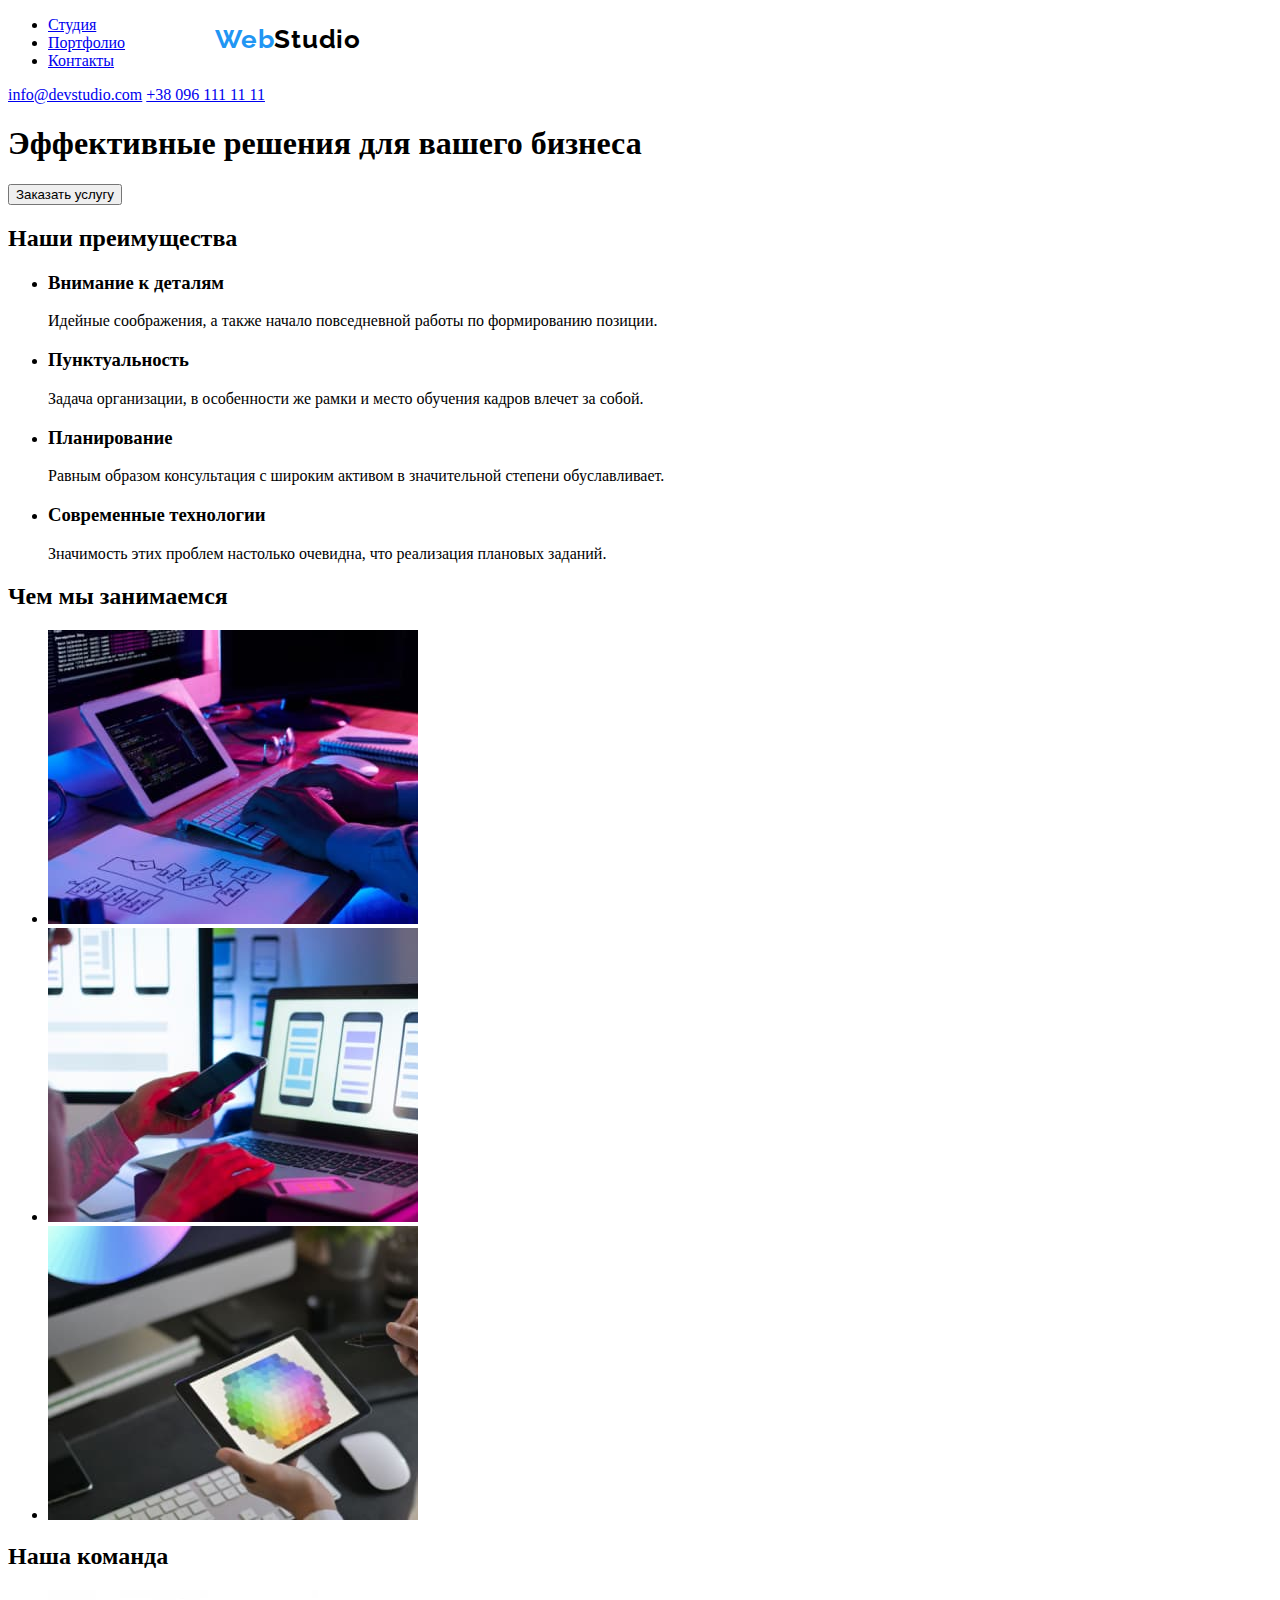
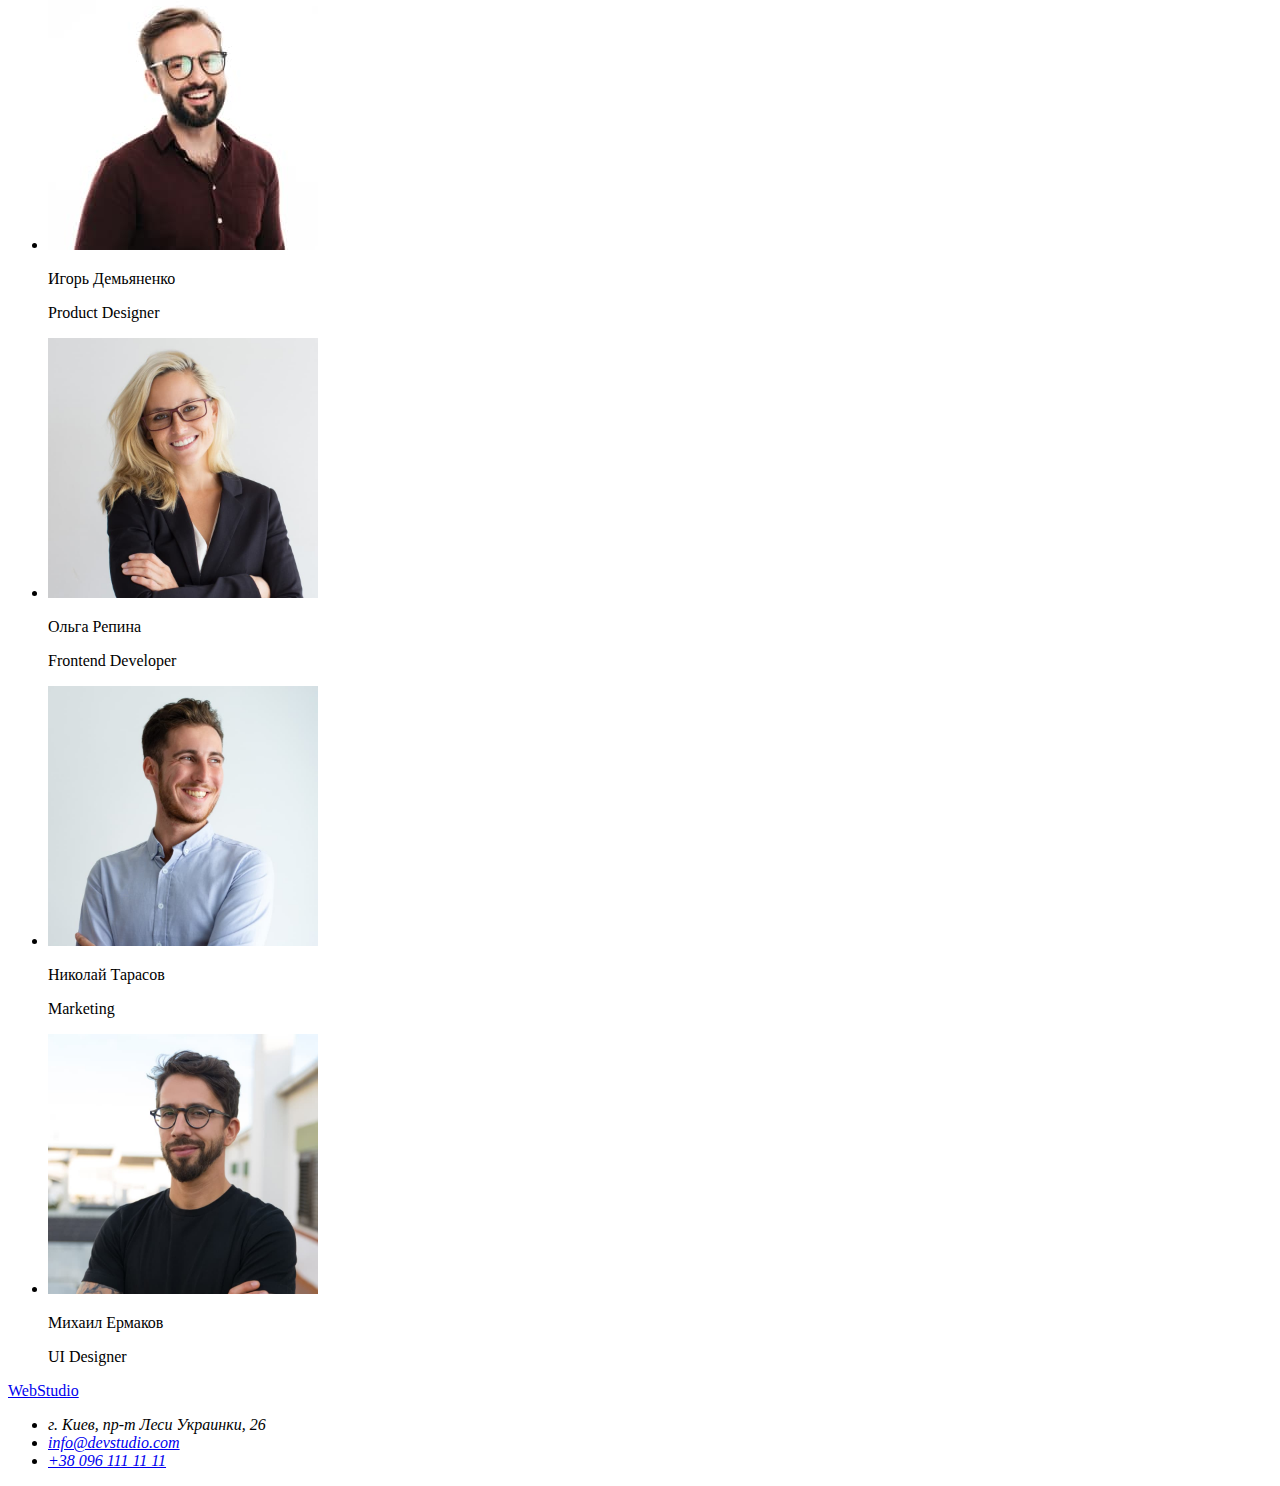
==== index.html @ cb525667 "Fonts added" ====
<!DOCTYPE html>
<html lang="ru">
  <head>
    <meta charset="UTF-8" />
    <meta http-equiv="X-UA-Compatible" content="IE=edge" />
    <meta name="viewport" content="width=device-width, initial-scale=1.0" />

    <link rel="preconnect" href="https://fonts.googleapis.com" />
    <link rel="preconnect" href="https://fonts.gstatic.com" crossorigin />
    <link
      href="https://fonts.googleapis.com/css2?family=Raleway:wght@700&family=Roboto:wght@400;500;700;900&display=swap"
      rel="stylesheet"
    />

    <link rel="stylesheet" href="css/slyles.css" />
    <title>Document</title>
  </head>
  <body>
    <header>
      <nav>
        <a href="./index.html" lang="en">
          <span class="web">Web<span class="studio">Studio</span> </span>
        </a>
        <ul>
          <li><a href="./index.html">Студия</a></li>
          <li><a href="./portfolio.html">Портфолио</a></li>
          <li><a href="./index.html">Контакты</a></li>
        </ul>
      </nav>
      <a href="mailto:info@devstudio.com">info@devstudio.com</a>
      <a href="tel:+380961111111">+38 096 111 11 11</a>
    </header>
    <main>
      <section>
        <h1>Эффективные решения для вашего бизнеса</h1>
        <button type="button">Заказать услугу</button>
      </section>

      <section>
        <!--Спрятать "наши преимущества" в финальной версии-->
        <h2>Наши преимущества</h2>
        <ul>
          <li>
            <h3>Внимание к деталям</h3>
            <p>
              Идейные соображения, а также начало повседневной работы по
              формированию позиции.
            </p>
          </li>
          <li>
            <h3>Пунктуальность</h3>
            <p>
              Задача организации, в особенности же рамки и место обучения кадров
              влечет за собой.
            </p>
          </li>
          <li>
            <h3>Планирование</h3>
            <p>
              Равным образом консультация с широким активом в значительной
              степени обуславливает.
            </p>
          </li>
          <li>
            <h3>Современные технологии</h3>
            <p>
              Значимость этих проблем настолько очевидна, что реализация
              плановых заданий.
            </p>
          </li>
        </ul>
      </section>

      <section>
        <h2>Чем мы занимаемся</h2>
        <ul>
          <li>
            <img
              src="./images/img_1.jpg"
              alt="Печать на клавиатуре"
              width="370"
              height="294"
            />
          </li>
          <li>
            <img
              src="./images/img_2.jpg"
              alt="Ноутбук с телефоном"
              width="370"
              height="294"
            />
          </li>
          <li>
            <img
              src="./images/img_3.jpg"
              alt="Палитра цветов на планшете"
              width="370"
              height="294"
            />
          </li>
        </ul>
      </section>

      <section>
        <h2>Наша команда</h2>
        <ul>
          <li>
            <img
              src="./images/team_photo/img.jpg"
              alt="Игорь Демьяненко"
              width="270"
              height="260"
            />
            <p>Игорь Демьяненко</p>
            <p lang="en">Product Designer</p>
          </li>
          <li>
            <img
              src="./images/team_photo/img(1).jpg"
              alt="Ольга Репина"
              width="270"
              height="260"
            />
            <p>Ольга Репина</p>
            <p lang="en">Frontend Developer</p>
          </li>
          <li>
            <img
              src="./images/team_photo/img(2).jpg"
              alt="Николай Тарасов"
              width="270"
              height="260"
            />
            <p>Николай Тарасов</p>
            <p lang="en">Marketing</p>
          </li>
          <li>
            <img
              src="./images/team_photo/img(3).jpg"
              alt="Михаил Ермаков"
              width="270"
              height="260"
            />
            <p>Михаил Ермаков</p>
            <p lang="en">UI Designer</p>
          </li>
        </ul>
      </section>
    </main>
    <footer>
      <a href="./index.html" lang="en">WebStudio</a>
      <address>
        <ul>
          <li>г. Киев, пр-т Леси Украинки, 26</li>
          <li>
            <a href="mailto:info@devstudio.com">info@devstudio.com</a>
          </li>
          <li><a href="tel:+380961111111">+38 096 111 11 11</a></li>
        </ul>
      </address>
    </footer>
  </body>
</html>
---- css/slyles.css ----
.web{
    position: absolute;
    width: 145px;
    height: 31px;
    left: 215px;
    top: 24px;
        font-family: 'Raleway';
    font-style: normal;
    font-weight: 700;
    font-size: 26px;
    line-height: 31px;    
    letter-spacing: 0.03em;
    
    color: #2196F3;
}

.studio {
    color: black;
}
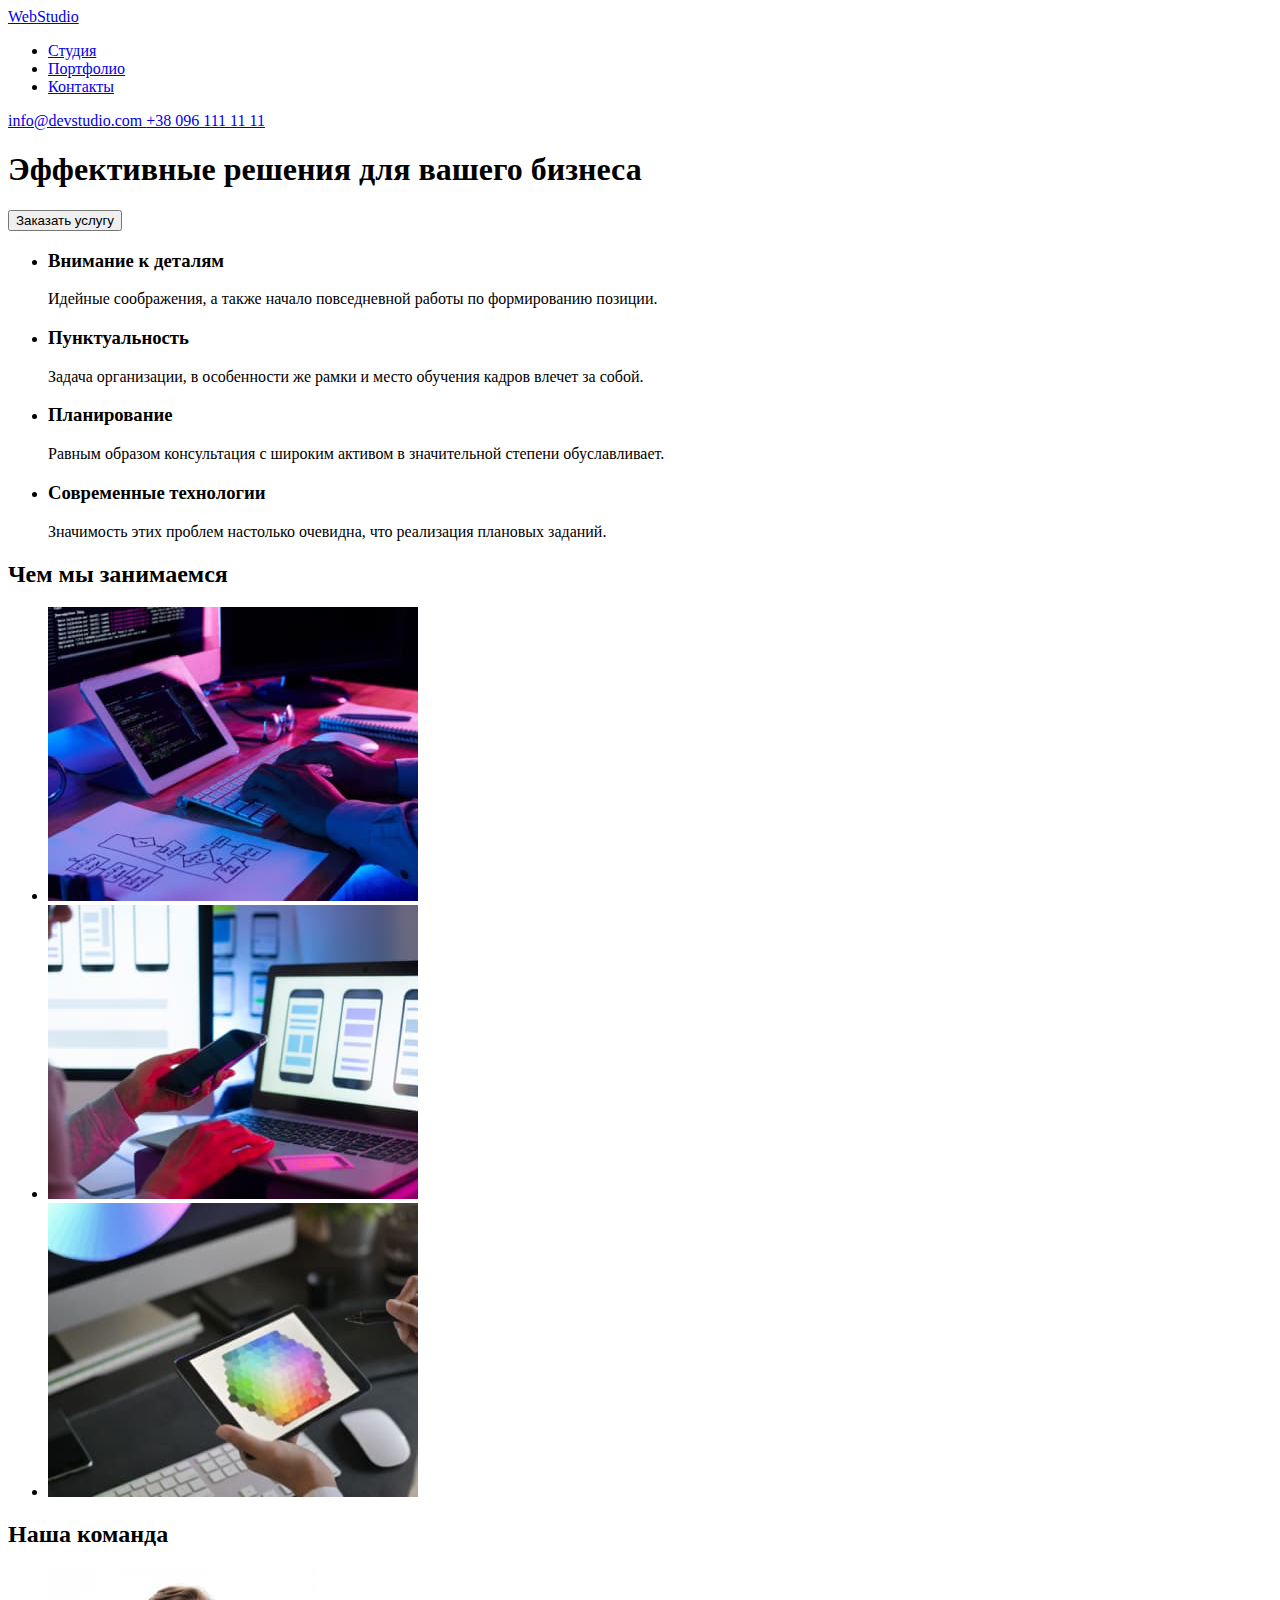
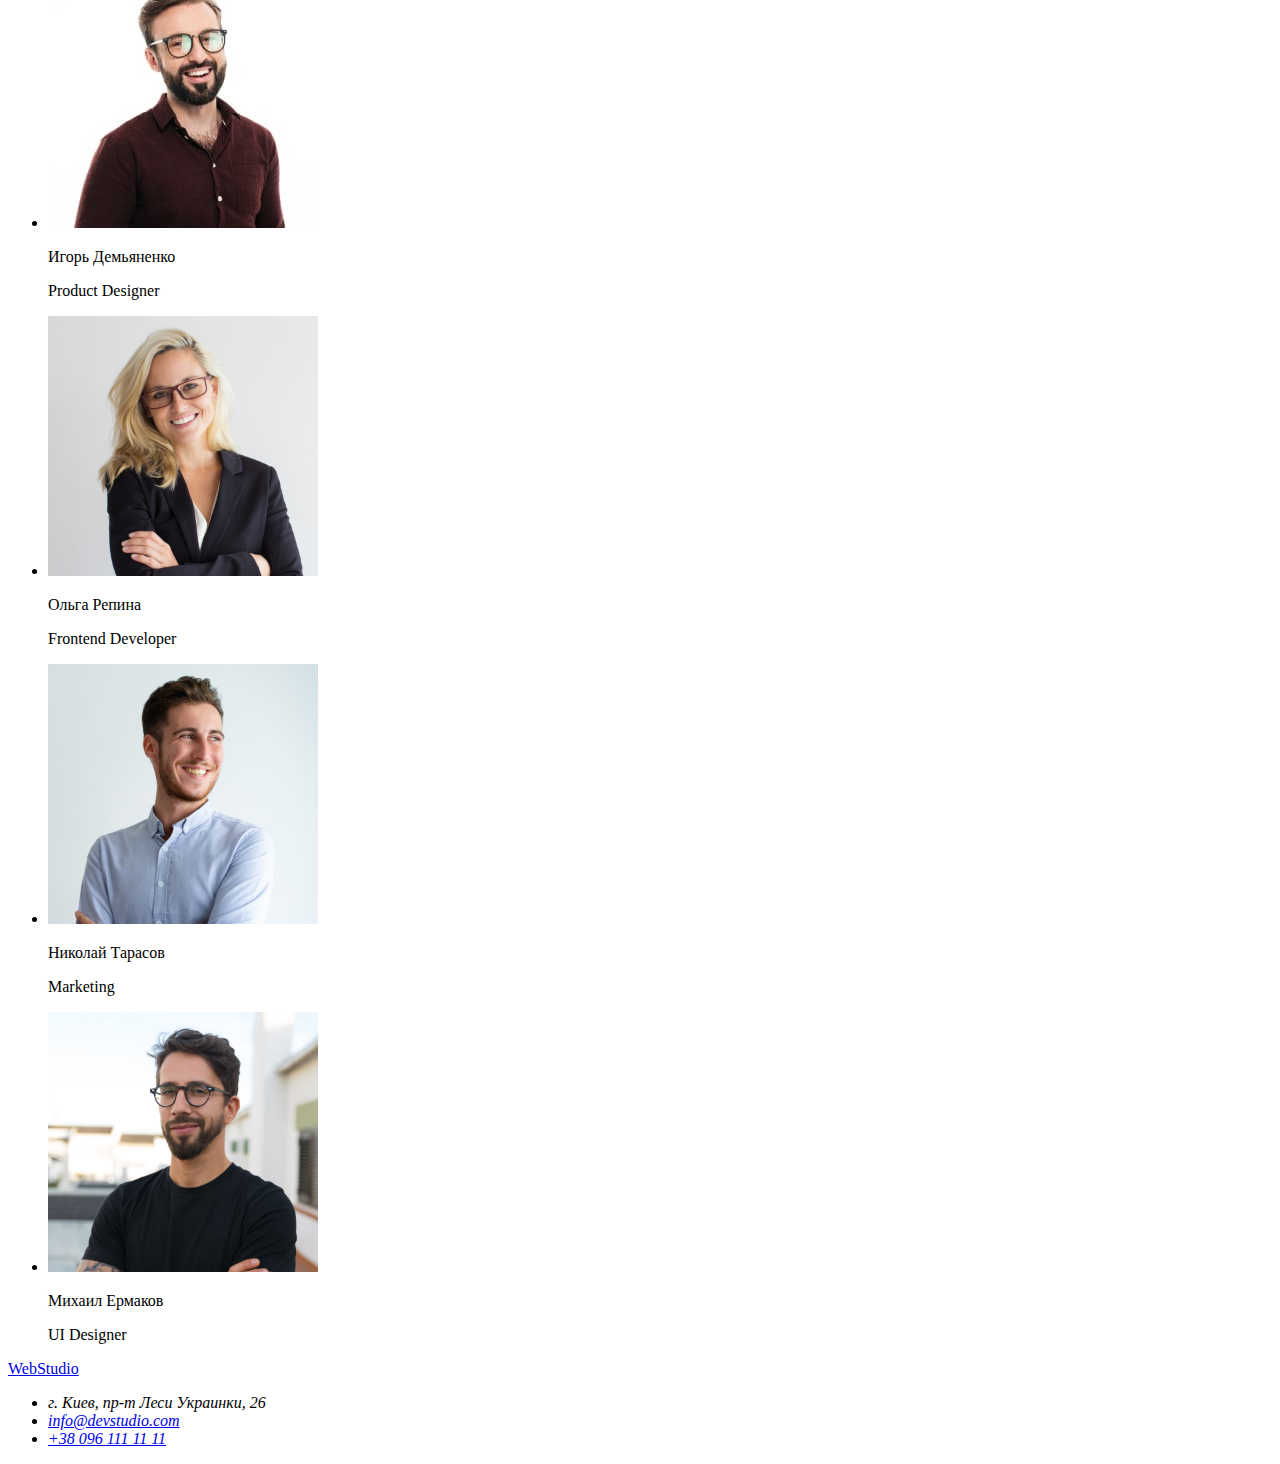
==== commit 56d5a127: "Update index.html" ====
--- a/index.html
+++ b/index.html
@@ -16,61 +16,71 @@
     <title>Document</title>
   </head>
   <body>
+    <!-- Site header -->
     <header>
       <nav>
         <a href="./index.html" lang="en">
           <span class="web">Web<span class="studio">Studio</span> </span>
-        </a>
+    </a>
         <ul>
-          <li><a href="./index.html">Студия</a></li>
-          <li><a href="./portfolio.html">Портфолио</a></li>
-          <li><a href="./index.html">Контакты</a></li>
+          <li>
+            <a href="./index.html">Студия</a>
+          </li>
+       <li>
+            <a href="./portfolio.html">Портфолио</a>
+          </li>
+          <li>
+         <a href="./index.html">Контакты</a>
+        </li>
         </ul>
       </nav>
-      <a href="mailto:info@devstudio.com">info@devstudio.com</a>
-      <a href="tel:+380961111111">+38 096 111 11 11</a>
-    </header>
+  <a href="mailto:info@devstudio.com">info@devstudio.com</span>
+      </a>
+     <a href="tel:+380961111111">+38 096 111 11 11</>
+</a>
+</header>
+    <!-- Hero -->
     <main>
-      <section>
-        <h1>Эффективные решения для вашего бизнеса</h1>
-        <button type="button">Заказать услугу</button>
-      </section>
+        <section>
+          <h1>Эффективные решения для вашего бизнеса</h1>
+         <button type="button">Заказать услугу</button>
+        </section>
 
       <section>
         <!--Спрятать "наши преимущества" в финальной версии-->
-        <h2>Наши преимущества</h2>
-        <ul>
-          <li>
-            <h3>Внимание к деталям</h3>
-            <p>
-              Идейные соображения, а также начало повседневной работы по
-              формированию позиции.
-            </p>
-          </li>
-          <li>
-            <h3>Пунктуальность</h3>
-            <p>
-              Задача организации, в особенности же рамки и место обучения кадров
-              влечет за собой.
-            </p>
-          </li>
-          <li>
-            <h3>Планирование</h3>
-            <p>
-              Равным образом консультация с широким активом в значительной
-              степени обуславливает.
-            </p>
-          </li>
-          <li>
-            <h3>Современные технологии</h3>
-            <p>
-              Значимость этих проблем настолько очевидна, что реализация
-              плановых заданий.
-            </p>
-          </li>
-        </ul>
+        <h2 hidden>Наши преимущества</h2>
+          <ul>
+            <li>
+              <h3>Внимание к деталям</h3>
+              <p>
+                Идейные соображения, а также начало повседневной работы по
+                формированию позиции.
+              </p>
+            </li>
+            <li>
+              <h3>Пунктуальность</h3>
+              <p>
+                Задача организации, в особенности же рамки и место обучения
+                кадров влечет за собой.
+              </p>
+            </li>
+            <li>
+              <h3>Планирование</h3>
+              <p>
+                Равным образом консультация с широким активом в значительной
+                степени обуславливает.
+              </p>
+            </li>
+            <li>
+              <h3>Современные технологии</h3>
+              <p>
+                Значимость этих проблем настолько очевидна, что реализация
+                плановых заданий.
+              </p>
+            </li>
+          </ul>
       </section>
-
+      <!-- What we do -->
       <section>
         <h2>Чем мы занимаемся</h2>
         <ul>
@@ -100,7 +110,7 @@
           </li>
         </ul>
       </section>
-
+      <!-- Our team -->
       <section>
         <h2>Наша команда</h2>
         <ul>
@@ -147,6 +157,7 @@
         </ul>
       </section>
     </main>
+    <!-- Footer, address -->
     <footer>
       <a href="./index.html" lang="en">WebStudio</a>
       <address>
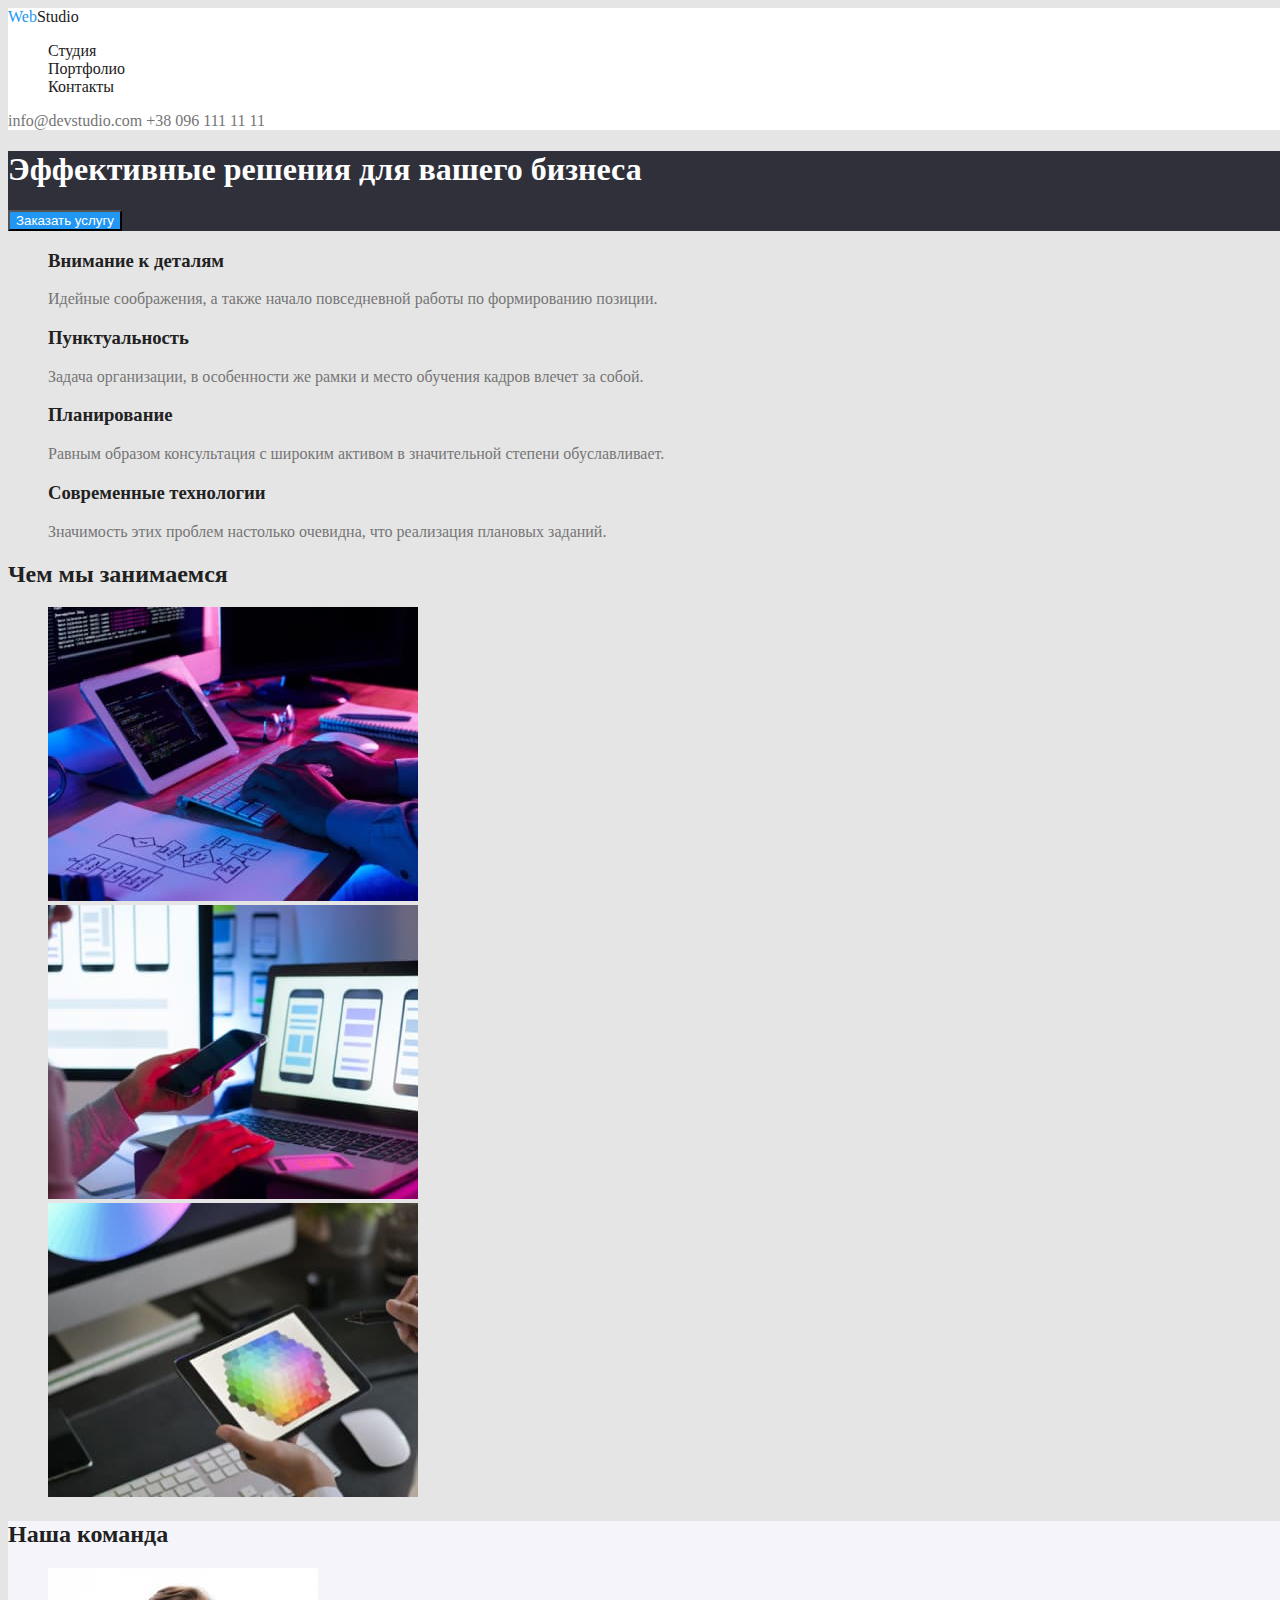
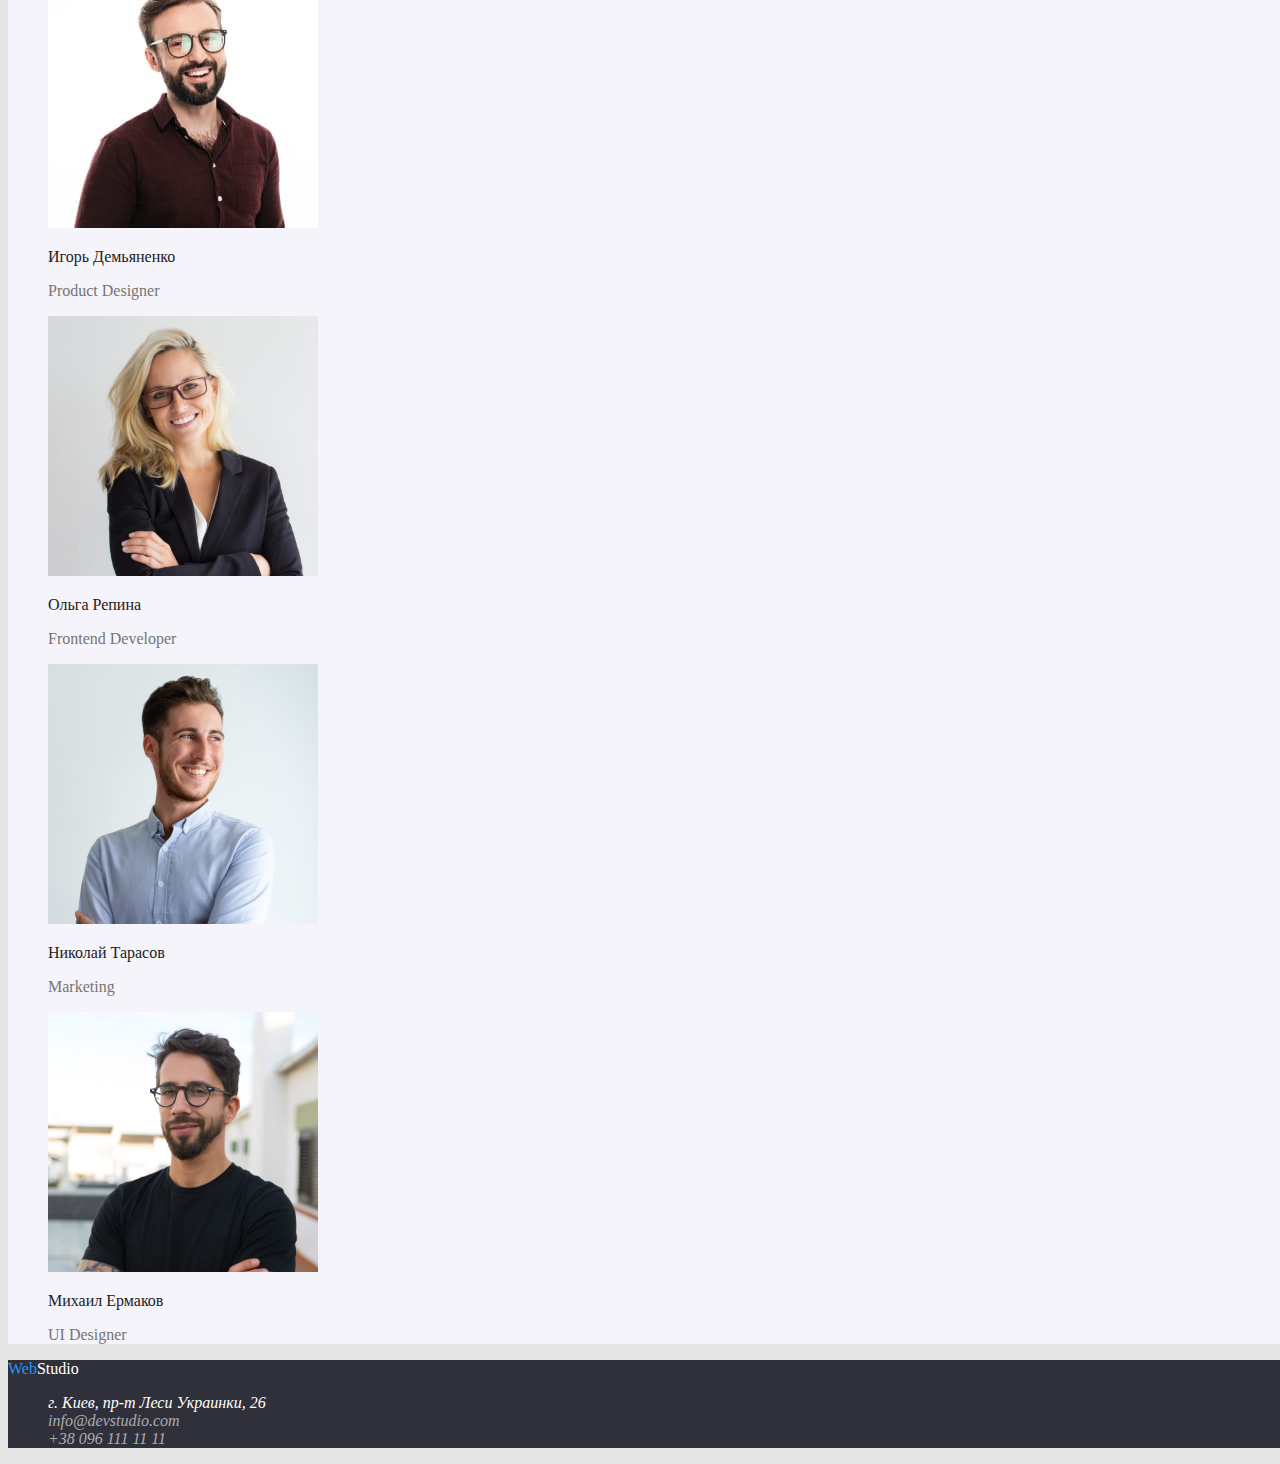
==== commit 5b7316d2: "update index.html" ====
--- a/index.html
+++ b/index.html
@@ -15,75 +15,73 @@
     <link rel="stylesheet" href="css/slyles.css" />
     <title>Document</title>
   </head>
-  <body>
+  <body class="body-frame">
     <!-- Site header -->
-    <header>
+    <header class="header">
       <nav>
-        <a href="./index.html" lang="en">
+        <a href="./index.html" lang="en" class="web-studio">
           <span class="web">Web<span class="studio">Studio</span> </span>
-    </a>
-        <ul>
+        </a>
+
+        <ul class="site-nav list">
           <li>
-            <a href="./index.html">Студия</a>
-          </li>
-       <li>
-            <a href="./portfolio.html">Портфолио</a>
+            <a href="./index.html" class="link"> Студия</a>
           </li>
           <li>
-         <a href="./index.html">Контакты</a>
-        </li>
+            <a href="./portfolio.html" class="link">Портфолио</a>
+          </li>
+          <li>
+            <a href="./index.html" class="link">Контакты</a>
+          </li>
         </ul>
       </nav>
-  <a href="mailto:info@devstudio.com">info@devstudio.com</span>
-      </a>
-     <a href="tel:+380961111111">+38 096 111 11 11</>
-</a>
-</header>
+      <a href="mailto:info@devstudio.com" class="mail">info@devstudio.com</a>
+      <a href="tel:+380961111111" class="phone">+38 096 111 11 11</a>
+    </header>
     <!-- Hero -->
     <main>
-        <section>
-          <h1>Эффективные решения для вашего бизнеса</h1>
-         <button type="button">Заказать услугу</button>
-        </section>
-
-      <section>
+      <section class="section-one">
+        <h1 class="main-section">Эффективные решения для вашего бизнеса</h1>
+        <button type="button" class="button-background">Заказать услугу</button>
+      </section>
+      <section class="section-two">
         <!--Спрятать "наши преимущества" в финальной версии-->
-        <h2 hidden>Наши преимущества</h2>
-          <ul>
-            <li>
-              <h3>Внимание к деталям</h3>
-              <p>
-                Идейные соображения, а также начало повседневной работы по
-                формированию позиции.
-              </p>
-            </li>
-            <li>
-              <h3>Пунктуальность</h3>
-              <p>
-                Задача организации, в особенности же рамки и место обучения
-                кадров влечет за собой.
-              </p>
-            </li>
-            <li>
-              <h3>Планирование</h3>
-              <p>
-                Равным образом консультация с широким активом в значительной
-                степени обуславливает.
-              </p>
-            </li>
-            <li>
-              <h3>Современные технологии</h3>
-              <p>
-                Значимость этих проблем настолько очевидна, что реализация
-                плановых заданий.
-              </p>
-            </li>
-          </ul>
+        <h2 hidden class="section-title">Наши преимущества</h2>
+        <ul class="list">
+          <li>
+            <h3>Внимание к деталям</h3>
+            <p class="paragraph">
+              Идейные соображения, а также начало повседневной работы по
+              формированию позиции.
+            </p>
+          </li>
+          <li>
+            <h3>Пунктуальность</h3>
+            <p class="paragraph">
+              Задача организации, в особенности же рамки и место обучения кадров
+              влечет за собой.
+            </p class="paragraph">
+          </li>
+          <li>
+            <h3>Планирование</h3>
+            <p class="paragraph">
+              Равным образом консультация с широким активом в значительной
+              степени обуславливает.
+            </p>
+          </li>
+          <li>
+            <h3>Современные технологии</h3>
+            <p class="paragraph">
+              Значимость этих проблем настолько очевидна, что реализация
+              плановых заданий.
+            </p>
+          </li>
+        </ul>
       </section>
       <!-- What we do -->
-      <section>
-        <h2>Чем мы занимаемся</h2>
-        <ul>
+      <section class="section-three">
+        <h2 class="section-title">Чем мы занимаемся</h2>
+        <ul class="list">
           <li>
             <img
               src="./images/img_1.jpg"
@@ -111,9 +109,9 @@
         </ul>
       </section>
       <!-- Our team -->
-      <section>
-        <h2>Наша команда</h2>
-        <ul>
+      <section class="section-four">
+        <h2 class="section-title">Наша команда</h2>
+        <ul class="list">
           <li>
             <img
               src="./images/team_photo/img.jpg"
@@ -121,8 +119,8 @@
               width="270"
               height="260"
             />
-            <p>Игорь Демьяненко</p>
-            <p lang="en">Product Designer</p>
+            <p class="employee-name">Игорь Демьяненко</p>
+            <p lang="en" class="paragraph">Product Designer</p>
           </li>
           <li>
             <img
@@ -131,8 +129,8 @@
               width="270"
               height="260"
             />
-            <p>Ольга Репина</p>
-            <p lang="en">Frontend Developer</p>
+            <p class="employee-name">Ольга Репина</p>
+            <p lang="en" class="paragraph">Frontend Developer</p>
           </li>
           <li>
             <img
@@ -141,8 +139,8 @@
               width="270"
               height="260"
             />
-            <p>Николай Тарасов</p>
-            <p lang="en">Marketing</p>
+            <p class="employee-name">Николай Тарасов</p>
+            <p lang="en" class="paragraph">Marketing</p>
           </li>
           <li>
             <img
@@ -151,22 +149,24 @@
               width="270"
               height="260"
             />
-            <p>Михаил Ермаков</p>
-            <p lang="en">UI Designer</p>
+            <p class="employee-name">Михаил Ермаков</p>
+            <p lang="en" class="paragraph">UI Designer</p>
           </li>
         </ul>
       </section>
     </main>
     <!-- Footer, address -->
-    <footer>
-      <a href="./index.html" lang="en">WebStudio</a>
+    <footer class="footer">
+      <a href="./index.html" lang="en" class="web-studio">
+          <span class="web">Web<span class="studio-bl">Studio</span> </span>
+        </a>
       <address>
-        <ul>
-          <li>г. Киев, пр-т Леси Украинки, 26</li>
+        <ul class="list">
+          <li class="address-city">г. Киев, пр-т Леси Украинки, 26</li>
           <li>
-            <a href="mailto:info@devstudio.com">info@devstudio.com</a>
+            <a href="mailto:info@devstudio.com" class="contact-data" >info@devstudio.com </a>
           </li>
-          <li><a href="tel:+380961111111">+38 096 111 11 11</a></li>
+          <li><a href="tel:+380961111111" class="contact-data">+38 096 111 11 11 </a></li>
         </ul>
       </address>
     </footer>
--- a/css/slyles.css
+++ b/css/slyles.css
@@ -0,0 +1,117 @@
+/* header */
+:root {
+  --main-text-color: #212121;
+  --additional-text-color: #757575;
+  --accent-color: #2196f3;
+  --accent-color-two: #ffffff;
+  --main-font: "Roboto";
+  --additional-font: "Raleway";
+  --font-style: "Normal";
+  --accent-backgroung: #2f303a;
+  --accent-button-backgroung: #f5f4fa;
+}
+
+.header {
+  background-color: var(--accent-color-two);
+}
+
+body {
+  background-color: #e5e5e5;
+  color: var(--main-text-color);
+  font: var(--main-font);
+  font-style: var(--font-style);
+  text-decoration: none;
+  width: 1600px;
+}
+.list {
+  list-style: none;
+}
+
+.site-nav .link,
+.web,
+.studio,
+.web-studio {
+  list-style: none;
+  color: var(--main-text-color);
+  text-decoration: none;
+}
+.site-nav .link:hover,
+.site-nav .link:focus,
+.mail:hover,
+.mail:focus,
+.phone:hover,
+.phone:focus {
+  color: var(--accent-color);
+}
+
+.web {
+  color: var(--accent-color);
+}
+
+.mail,
+.phone {
+  color: var(--additional-text-color);
+}
+
+/* hero */
+
+.section-one {
+  background-color: var(--accent-backgroung);
+}
+
+.main-section {
+  color: var(--accent-color-two);
+  font-weight: 900;
+}
+
+.button-background {
+  color: var(--accent-color-two);
+  background-color: var(--accent-color);
+}
+
+.button-background-port {
+  color: var(--main-text-color);
+  background-color: var(--accent-button-backgroung);
+}
+
+.button-background-port:hover,
+.button-background-port:focus {
+  color: var(--accent-color-two);
+  background-color: var(--accent-color);
+}
+
+.paragraph {
+  color: var(--additional-text-color);
+}
+.employee-name {
+  color: var(--main-text-color);
+}
+
+.section-four {
+  background-color: #f5f4fa;
+}
+
+.address-city {
+  color: var(--accent-color-two);
+}
+.footer {
+  background-color: var(--accent-backgroung);
+}
+
+a:link {
+  text-decoration: none;
+  font-style: var(--font-style);
+}
+a:link:hover,
+a:link:focus {
+  color: var(--accent-color);
+}
+.contact-data {
+  color: rgba(255, 255, 255, 0.6);
+  font: var(--main-font);
+  font-style: var(--font-style);
+}
+
+.studio-bl {
+  color: var(--accent-color-two);
+}
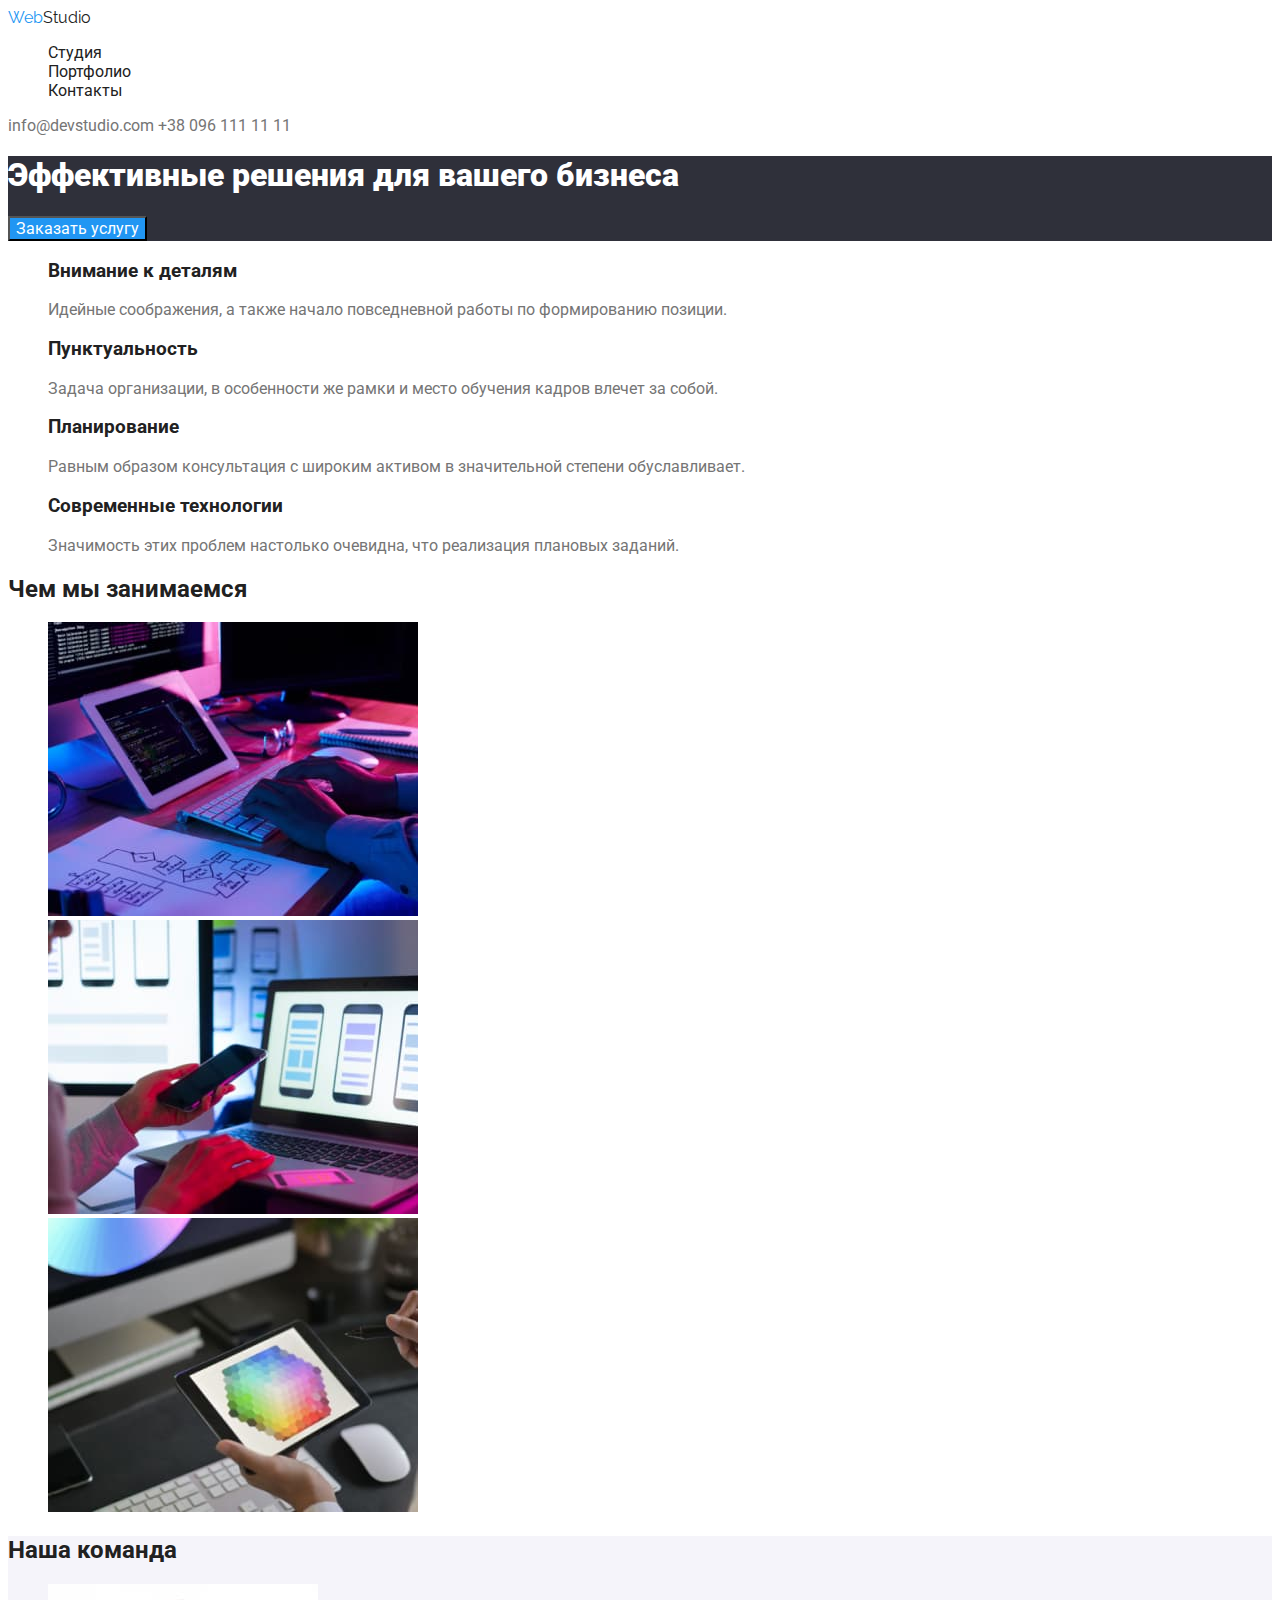
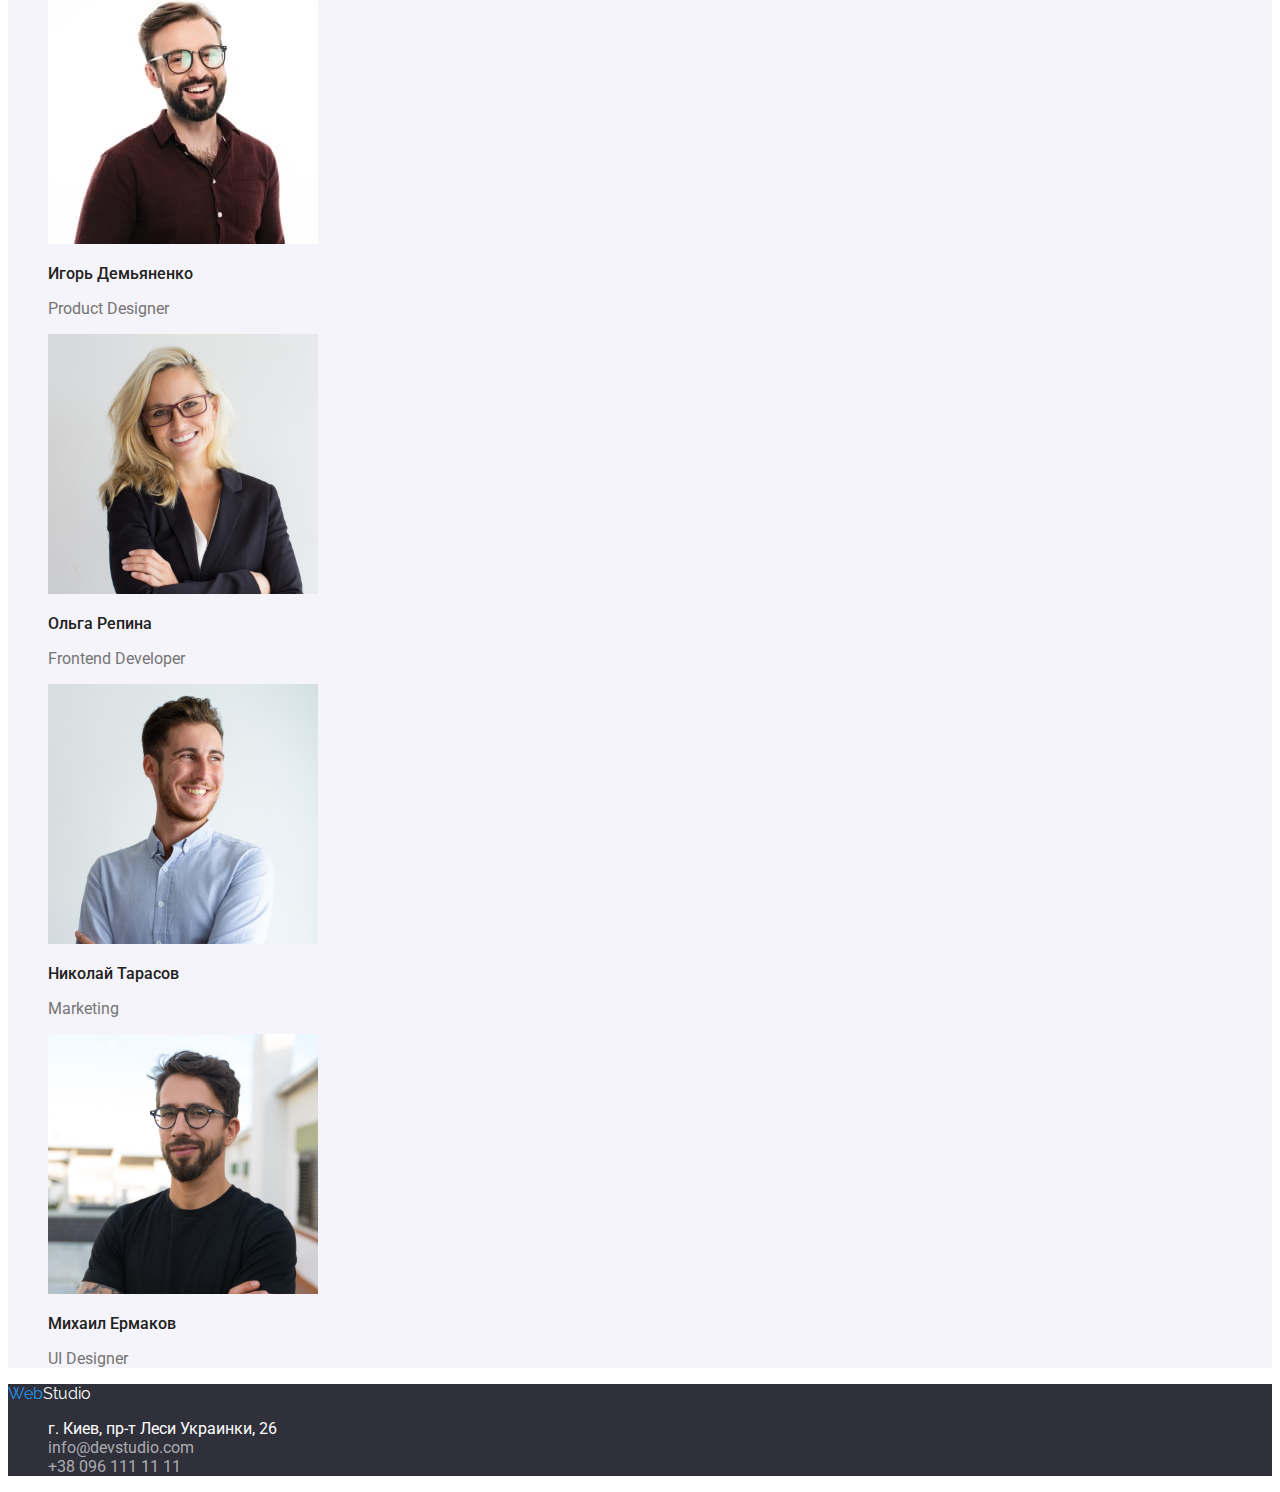
==== commit a119fa08: "update index.html" ====
--- a/index.html
+++ b/index.html
@@ -12,7 +12,7 @@
       rel="stylesheet"
     />
 
-    <link rel="stylesheet" href="css/slyles.css" />
+    <link rel="stylesheet" href="./css/styles.css" />
     <title>Document</title>
   </head>
   <body class="body-frame">
@@ -49,28 +49,28 @@
         <h2 hidden class="section-title">Наши преимущества</h2>
         <ul class="list">
           <li>
-            <h3>Внимание к деталям</h3>
+            <h3 class="advantages-title">Внимание к деталям</h3>
             <p class="paragraph">
               Идейные соображения, а также начало повседневной работы по
               формированию позиции.
             </p>
           </li>
           <li>
-            <h3>Пунктуальность</h3>
+            <h3 class="advantages-title">Пунктуальность</h3>
             <p class="paragraph">
               Задача организации, в особенности же рамки и место обучения кадров
               влечет за собой.
             </p class="paragraph">
           </li>
           <li>
-            <h3>Планирование</h3>
+            <h3 class="advantages-title">Планирование</h3>
             <p class="paragraph">
               Равным образом консультация с широким активом в значительной
               степени обуславливает.
             </p>
           </li>
           <li>
-            <h3>Современные технологии</h3>
+            <h3 class="advantages-title">Современные технологии</h3>
             <p class="paragraph">
               Значимость этих проблем настолько очевидна, что реализация
               плановых заданий.
@@ -160,7 +160,7 @@
       <a href="./index.html" lang="en" class="web-studio">
           <span class="web">Web<span class="studio-bl">Studio</span> </span>
         </a>
-      <address>
+      <address class="address">
         <ul class="list">
           <li class="address-city">г. Киев, пр-т Леси Украинки, 26</li>
           <li>
--- a/css/styles.css
+++ b/css/styles.css
@@ -0,0 +1,137 @@
+/* header */
+:root {
+  --main-text-color: #212121;
+  --additional-text-color: #757575;
+  --accent-color: #2196f3;
+  --accent-color-two: #ffffff;
+  --main-font: "Roboto";
+  --main-font-weight: 900;
+  --additional-font-weight: 400;
+  --font-weight-employee-name: 500;
+  --font-weight-advantages: 700;
+  --additional-font: "Raleway";
+  --font-style: "Normal";
+  --accent-backgroung: #2f303a;
+  --accent-button-backgroung: #f5f4fa;
+  --studio-style-color: rgba(255, 255, 255, 0.6);
+}
+
+.header {
+  background-color: var(--accent-color-two);
+}
+
+body {
+  background-color: var(--accent-color-two);
+  color: var(--main-text-color);
+  font-family: var(--main-font);
+  text-decoration: none;
+}
+.list {
+  list-style: none;
+}
+
+.site-nav .link,
+.web,
+.studio,
+.web-studio {
+  list-style: none;
+  color: var(--main-text-color);
+  text-decoration: none;
+}
+.site-nav .link:hover,
+.site-nav .link:focus,
+.mail:hover,
+.mail:focus,
+.phone:hover,
+.phone:focus {
+  color: var(--accent-color);
+}
+
+.web {
+  color: var(--accent-color);
+  font-family: var(--additional-font);
+}
+
+.studio-bl {
+  color: var(--accent-color-two);
+  font-family: var(--additional-font);
+}
+
+.mail,
+.phone {
+  color: var(--additional-text-color);
+}
+
+/* hero */
+
+.section-one {
+  background-color: var(--accent-backgroung);
+}
+
+.main-section {
+  color: var(--accent-color-two);
+  font-weight: var(--main-font-weight);
+}
+
+.button-background {
+  color: var(--accent-color-two);
+  background-color: var(--accent-color);
+  font: var(--main-font);
+}
+
+.button-background-port {
+  color: var(--main-text-color);
+  background-color: var(--accent-button-backgroung);
+  font: var(--main-font);
+}
+
+.button-background-port:hover,
+.button-background-port:focus {
+  color: var(--accent-color-two);
+  background-color: var(--accent-color);
+  font: var(--main-font);
+}
+
+.advantages-title {
+  font-weight: var(--font-weight-advantages);
+}
+
+.paragraph {
+  color: var(--additional-text-color);
+  font-weight: var(--additional-font-weight);
+}
+.employee-name {
+  color: var(--main-text-color);
+  font-weight: var(--font-weight-employee-name);
+}
+
+.section-four {
+  background-color: var(--accent-button-backgroung);
+}
+
+.address-city {
+  color: var(--accent-color-two);
+}
+
+.footer {
+  background-color: var(--accent-backgroung);
+  font-style: var(--font-style);
+}
+
+.address {
+  font-style: var(--font-style);
+}
+
+a:link {
+  text-decoration: none;
+  font-style: var(--font-style);
+}
+a:link:hover,
+a:link:focus {
+  color: var(--accent-color);
+}
+.contact-data {
+  color: var(--studio-style-color);
+  font: var(--main-font);
+  font-style: var(--font-style);
+}
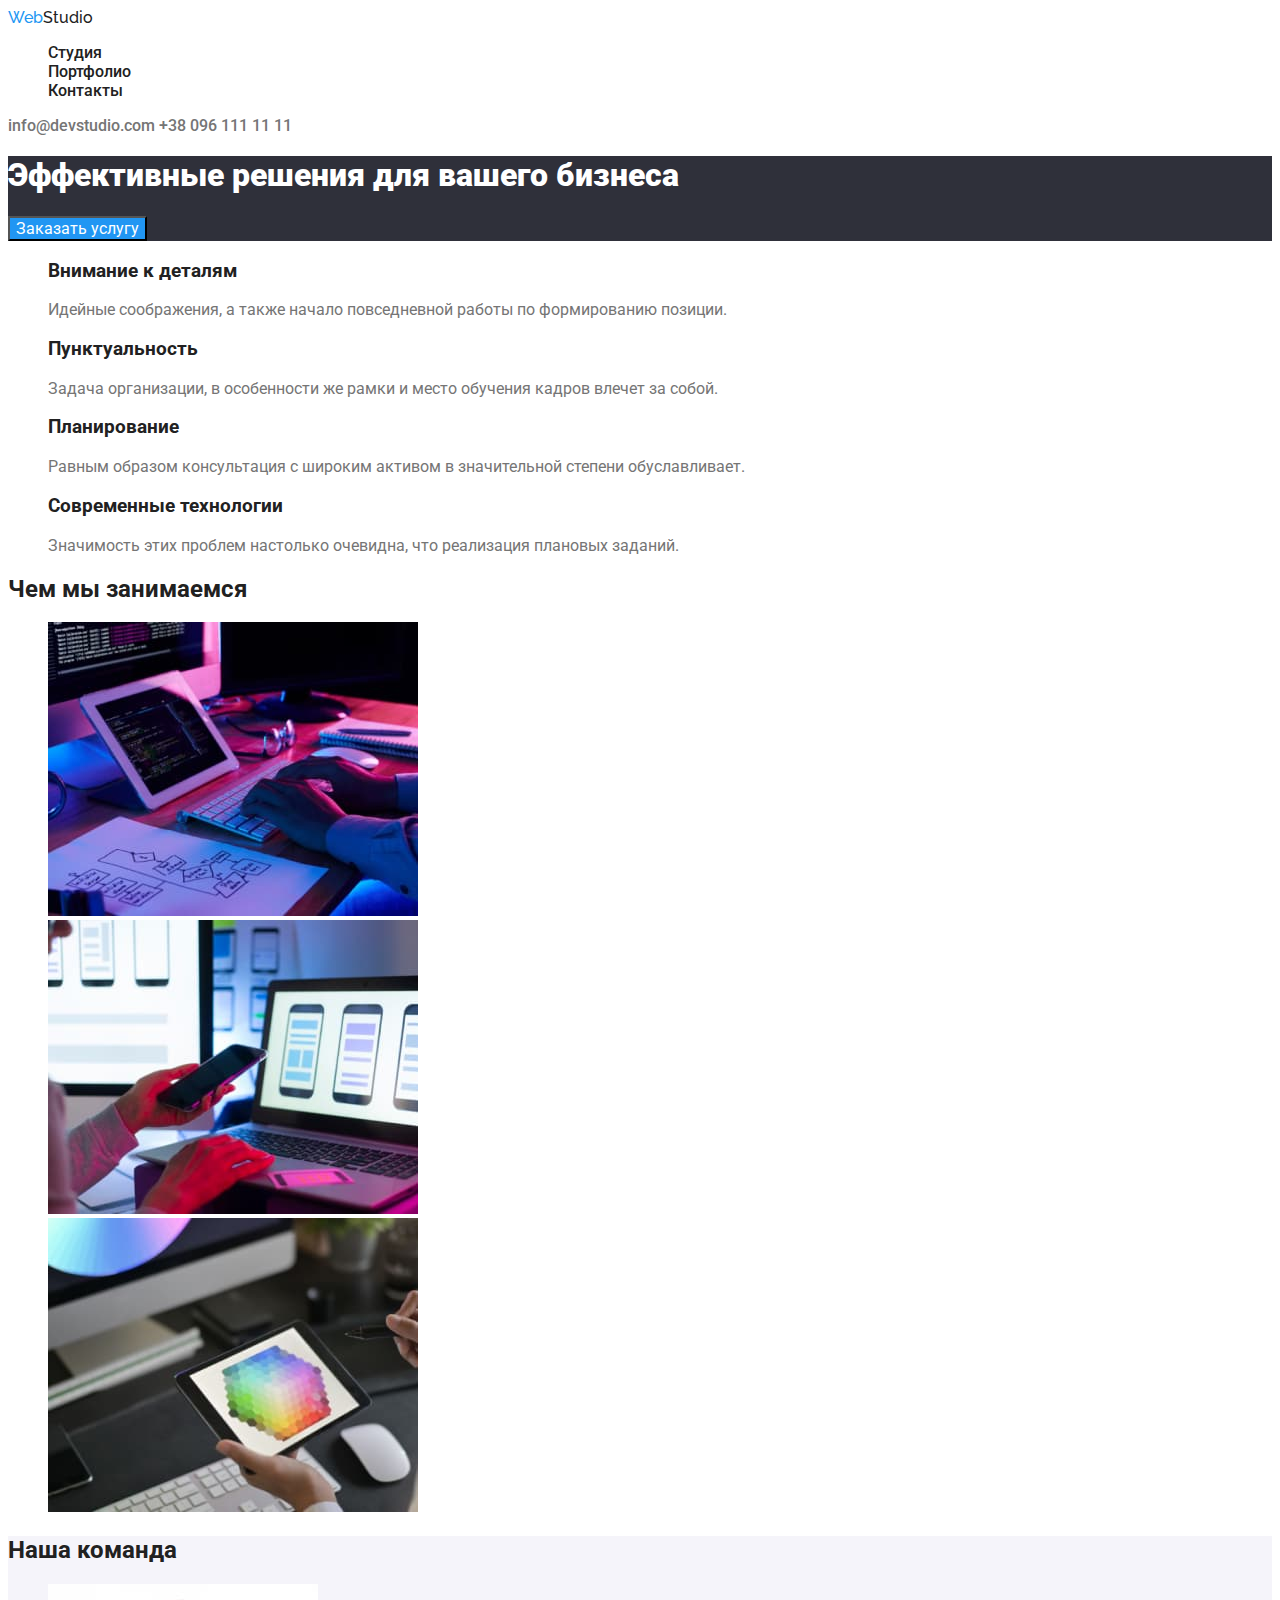
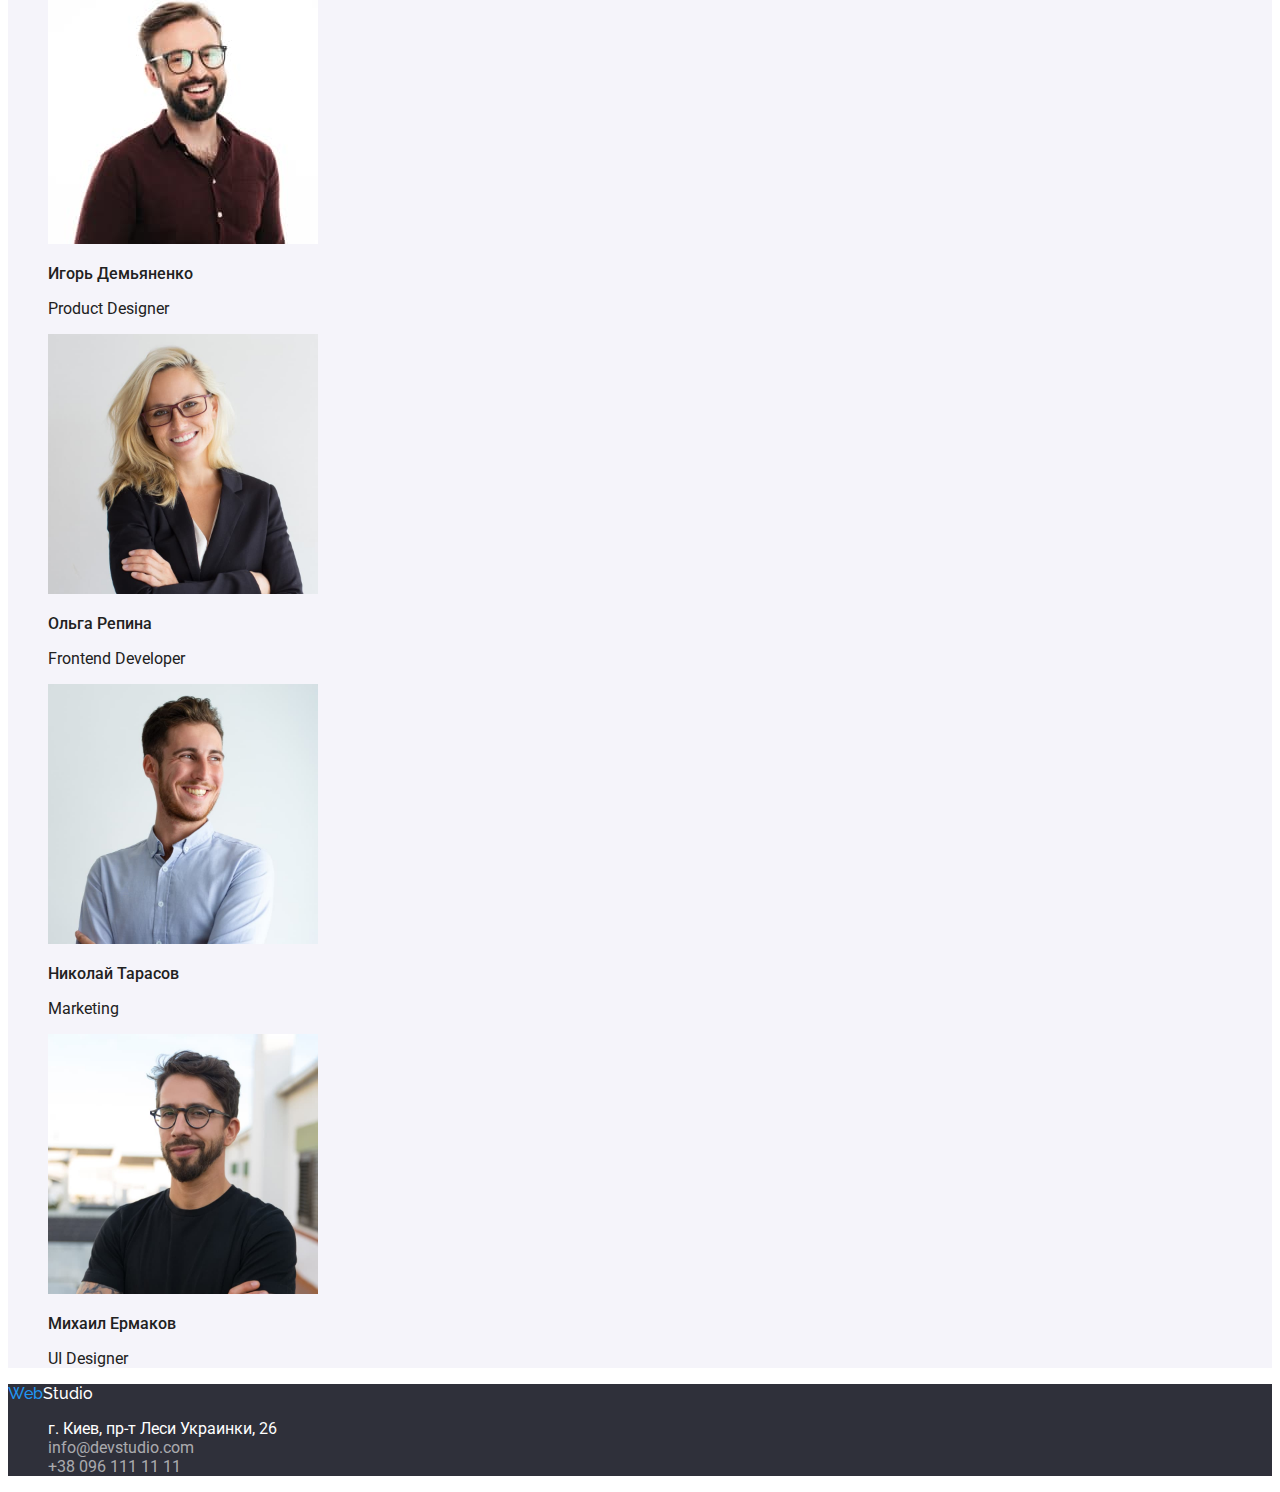
==== commit c6f5af56: "Update index.html" ====
--- a/index.html
+++ b/index.html
@@ -120,7 +120,7 @@
               height="260"
             />
             <p class="employee-name">Игорь Демьяненко</p>
-            <p lang="en" class="paragraph">Product Designer</p>
+            <p lang="en" class="paragraph-employee">Product Designer</p>
           </li>
           <li>
             <img
@@ -130,7 +130,7 @@
               height="260"
             />
             <p class="employee-name">Ольга Репина</p>
-            <p lang="en" class="paragraph">Frontend Developer</p>
+            <p lang="en" class="paragraph-employee">Frontend Developer</p>
           </li>
           <li>
             <img
@@ -140,7 +140,7 @@
               height="260"
             />
             <p class="employee-name">Николай Тарасов</p>
-            <p lang="en" class="paragraph">Marketing</p>
+            <p lang="en" class="paragraph-employee">Marketing</p>
           </li>
           <li>
             <img
@@ -150,7 +150,7 @@
               height="260"
             />
             <p class="employee-name">Михаил Ермаков</p>
-            <p lang="en" class="paragraph">UI Designer</p>
+            <p lang="en" class="paragraph-employee">UI Designer</p>
           </li>
         </ul>
       </section>
--- a/css/styles.css
+++ b/css/styles.css
@@ -4,12 +4,12 @@
   --additional-text-color: #757575;
   --accent-color: #2196f3;
   --accent-color-two: #ffffff;
-  --main-font: "Roboto";
+  --main-font: "Roboto", sans-serif;
   --main-font-weight: 900;
   --additional-font-weight: 400;
   --font-weight-employee-name: 500;
   --font-weight-advantages: 700;
-  --additional-font: "Raleway";
+  --additional-font: "Raleway", sans-serif;
   --font-style: "Normal";
   --accent-backgroung: #2f303a;
   --accent-button-backgroung: #f5f4fa;
@@ -37,6 +37,7 @@
   list-style: none;
   color: var(--main-text-color);
   text-decoration: none;
+  font-weight: var(--font-weight-employee-name);
 }
 .site-nav .link:hover,
 .site-nav .link:focus,
@@ -60,6 +61,7 @@
 .mail,
 .phone {
   color: var(--additional-text-color);
+  font-weight: var(--font-weight-employee-name);
 }
 
 /* hero */
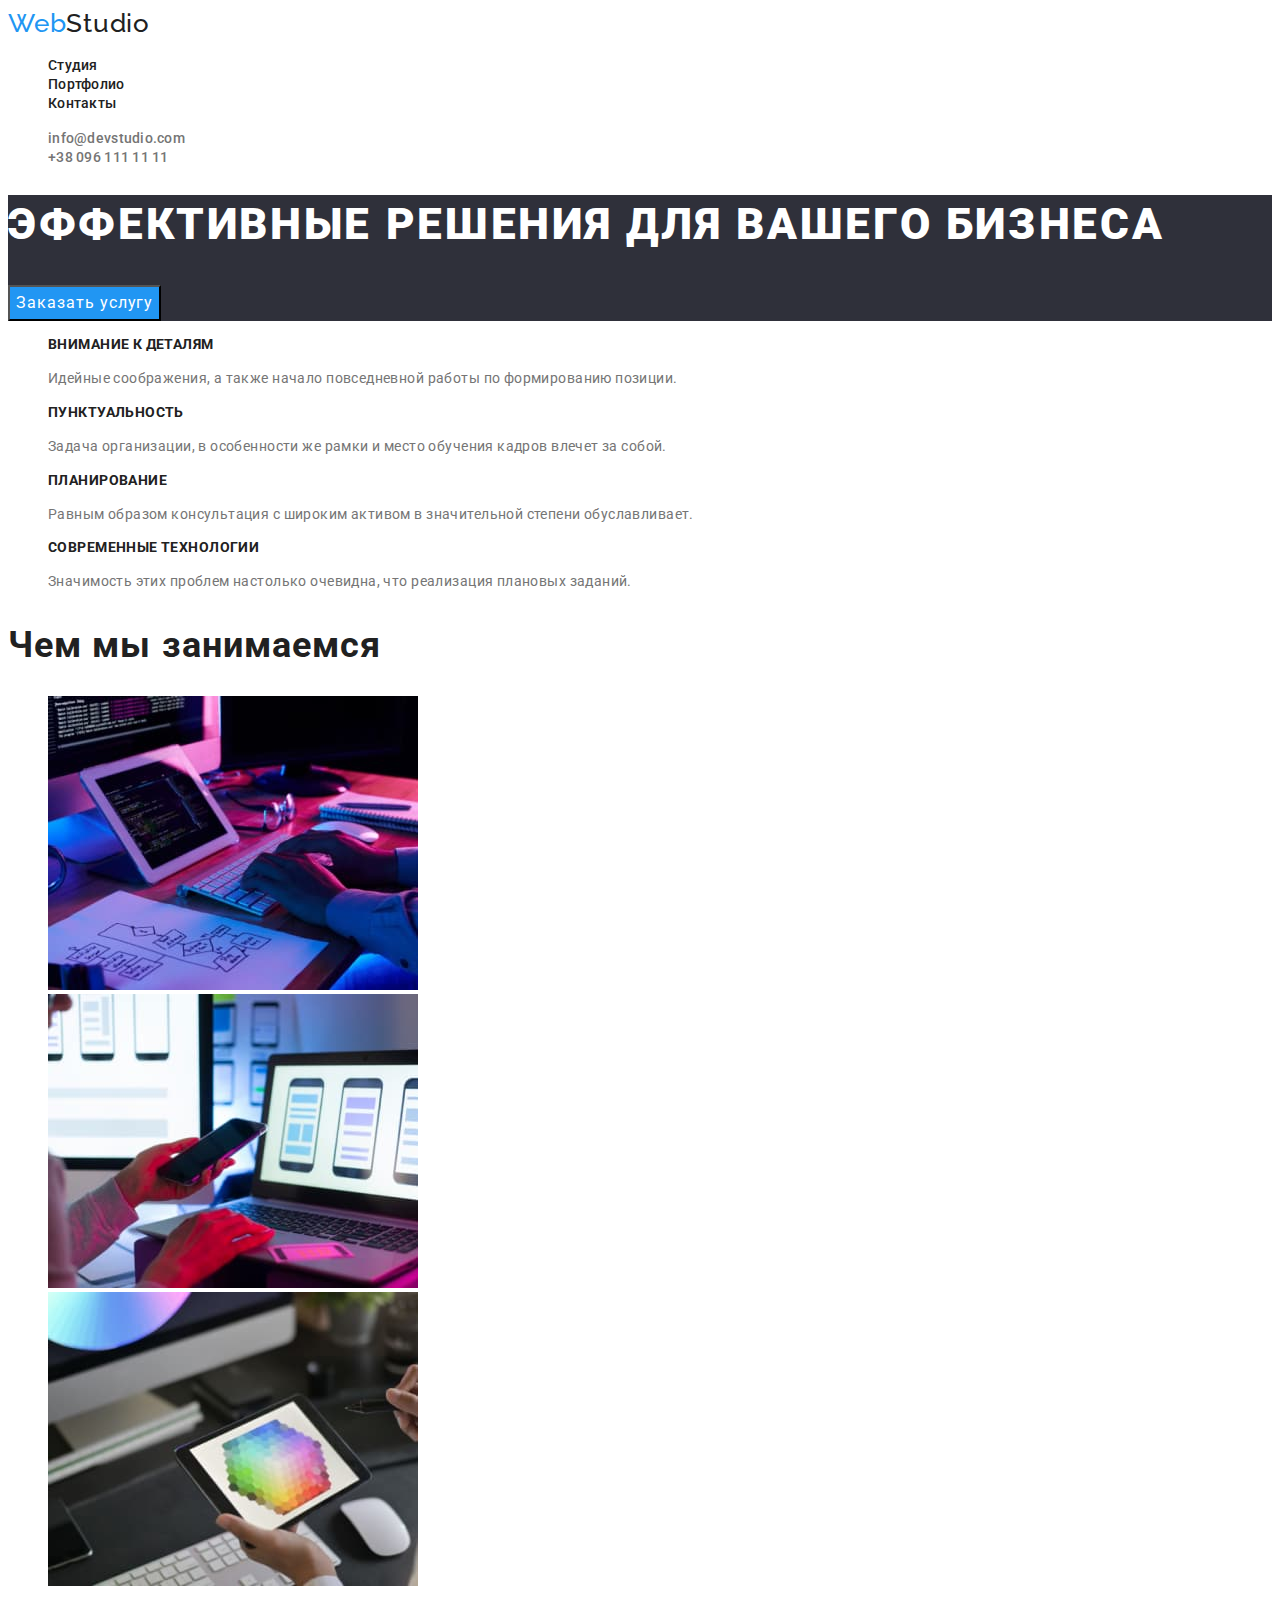
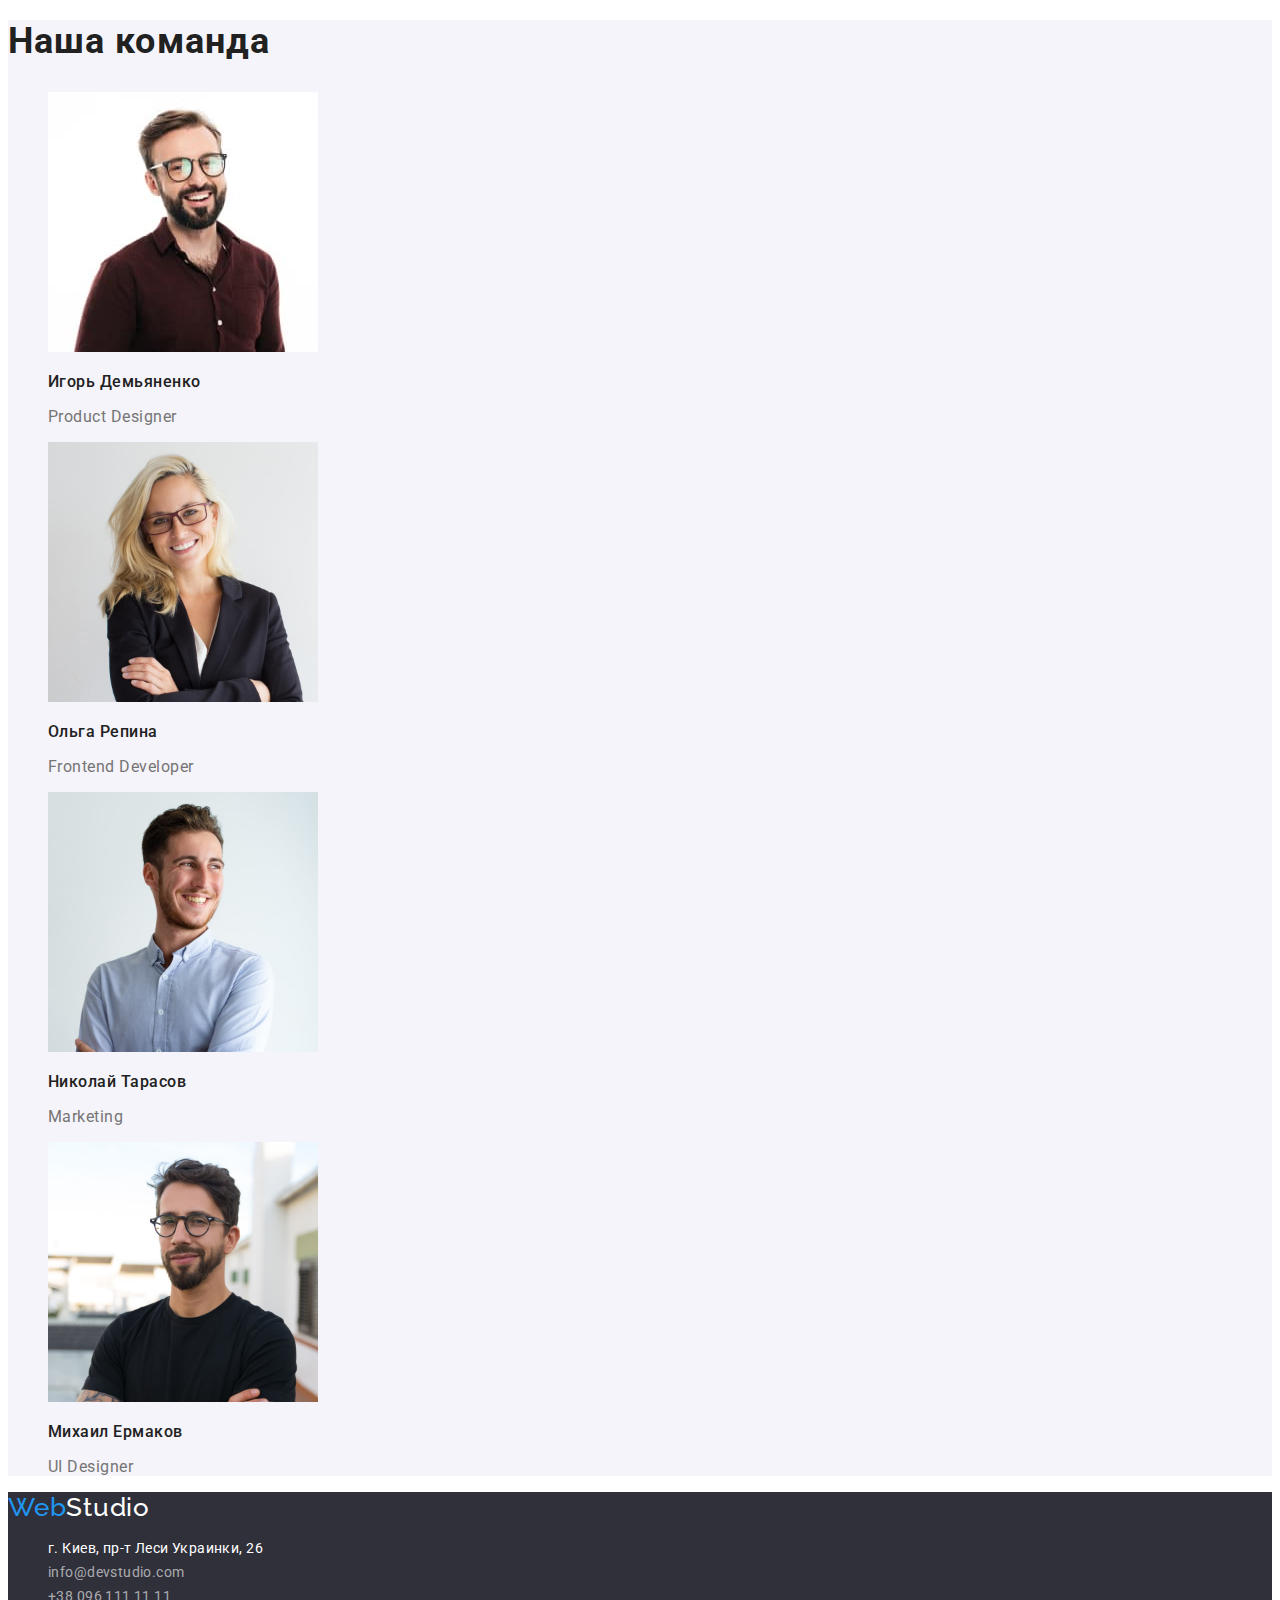
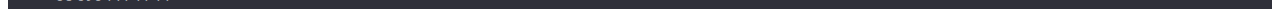
==== commit 3925b3a9: "Update index.html" ====
--- a/index.html
+++ b/index.html
@@ -35,8 +35,10 @@
           </li>
         </ul>
       </nav>
-      <a href="mailto:info@devstudio.com" class="mail">info@devstudio.com</a>
-      <a href="tel:+380961111111" class="phone">+38 096 111 11 11</a>
+      <ul>
+        <li class="list"><a href="mailto:info@devstudio.com" class="mail">info@devstudio.com</a></li>
+        <li class="list"><a href="tel:+380961111111" class="phone">+38 096 111 11 11</a></li>
+      </ul>
     </header>
     <!-- Hero -->
     <main>
--- a/css/styles.css
+++ b/css/styles.css
@@ -16,6 +16,7 @@
   --studio-style-color: rgba(255, 255, 255, 0.6);
 }
 
+/* header */
 .header {
   background-color: var(--accent-color-two);
 }
@@ -39,6 +40,24 @@
   text-decoration: none;
   font-weight: var(--font-weight-employee-name);
 }
+
+.web {
+  color: var(--accent-color);
+  font-family: var(--additional-font);
+}
+
+.studio-bl {
+  color: var(--accent-color-two);
+  font-family: var(--additional-font);
+}
+
+.web,
+.studio-bl {
+  font-size: 26px;
+  line-height: 1.19;
+  letter-spacing: 0.03em;
+}
+
 .site-nav .link:hover,
 .site-nav .link:focus,
 .mail:hover,
@@ -48,23 +67,25 @@
   color: var(--accent-color);
 }
 
-.web {
-  color: var(--accent-color);
-  font-family: var(--additional-font);
-}
-
-.studio-bl {
-  color: var(--accent-color-two);
-  font-family: var(--additional-font);
+.site-nav .link,
+.site-nav .link:hover,
+.site-nav .link:focus {
+  font-size: 14px;
+  line-height: 1.14;
+  letter-spacing: 0.02em;
 }
 
 .mail,
 .phone {
   color: var(--additional-text-color);
   font-weight: var(--font-weight-employee-name);
+  font-size: 14px;
+  line-height: 1.14;
+  letter-spacing: 0.02em;
 }
 
 /* hero */
+/* section one */
 
 .section-one {
   background-color: var(--accent-backgroung);
@@ -73,46 +94,101 @@
 .main-section {
   color: var(--accent-color-two);
   font-weight: var(--main-font-weight);
+  font-size: 44px;
+  line-height: 1.36;
+  letter-spacing: 0.06em;
+  text-transform: uppercase;
 }
 
 .button-background {
   color: var(--accent-color-two);
   background-color: var(--accent-color);
-  font: var(--main-font);
+  font-family: var(--main-font);
+  font-size: 16px;
+  line-height: 1.88;
+  letter-spacing: 0.06em;
 }
 
 .button-background-port {
   color: var(--main-text-color);
   background-color: var(--accent-button-backgroung);
-  font: var(--main-font);
+  font-family: var(--main-font);
+  font-size: 16px;
+  line-height: 1.63;
+  letter-spacing: 0.03em;
 }
 
 .button-background-port:hover,
 .button-background-port:focus {
   color: var(--accent-color-two);
   background-color: var(--accent-color);
-  font: var(--main-font);
+  font-family: var(--main-font);
+  font-size: 16px;
+  line-height: 1.63;
+  letter-spacing: 0.03em;
+}
+
+button {
+  cursor: pointer;
 }
 
 .advantages-title {
   font-weight: var(--font-weight-advantages);
+  font-size: 14px;
+  line-height: 1.14;
+  letter-spacing: 0.03em;
+  text-transform: uppercase;
 }
 
 .paragraph {
   color: var(--additional-text-color);
   font-weight: var(--additional-font-weight);
+  font-size: 14px;
+  line-height: 1.71;
+  letter-spacing: 0.03em;
+}
+.section-title {
+  font-size: 36px;
+  line-height: 1.17;
+  letter-spacing: 0.03em;
 }
 .employee-name {
   color: var(--main-text-color);
   font-weight: var(--font-weight-employee-name);
-}
-
+  font-size: 16px;
+  line-height: 1.19;
+  letter-spacing: 0.03em;
+}
+.paragraph-employee {
+  color: var(--additional-text-color);
+  font-weight: var(--additional-font-weight);
+  font-size: 16px;
+  line-height: 1.19;
+  letter-spacing: 0.03em;
+}
+.paragraph-name {
+  color: var(--main-text-color);
+  font-weight: var(--font-weight-advantages);
+  font-size: 18px;
+  line-height: 2;
+  letter-spacing: 0.06em;
+}
+
+.section-portfolio .paragraph {
+  font-weight: var(--additional-font-weight);
+  font-size: 16px;
+  line-height: 1.88;
+  letter-spacing: 0.03em;
+}
 .section-four {
   background-color: var(--accent-button-backgroung);
 }
 
 .address-city {
   color: var(--accent-color-two);
+  font-size: 14px;
+  line-height: 1.71;
+  letter-spacing: 0.03em;
 }
 
 .footer {
@@ -122,6 +198,9 @@
 
 .address {
   font-style: var(--font-style);
+  font-size: 14px;
+  line-height: 1.71;
+  letter-spacing: 0.03em;
 }
 
 a:link {
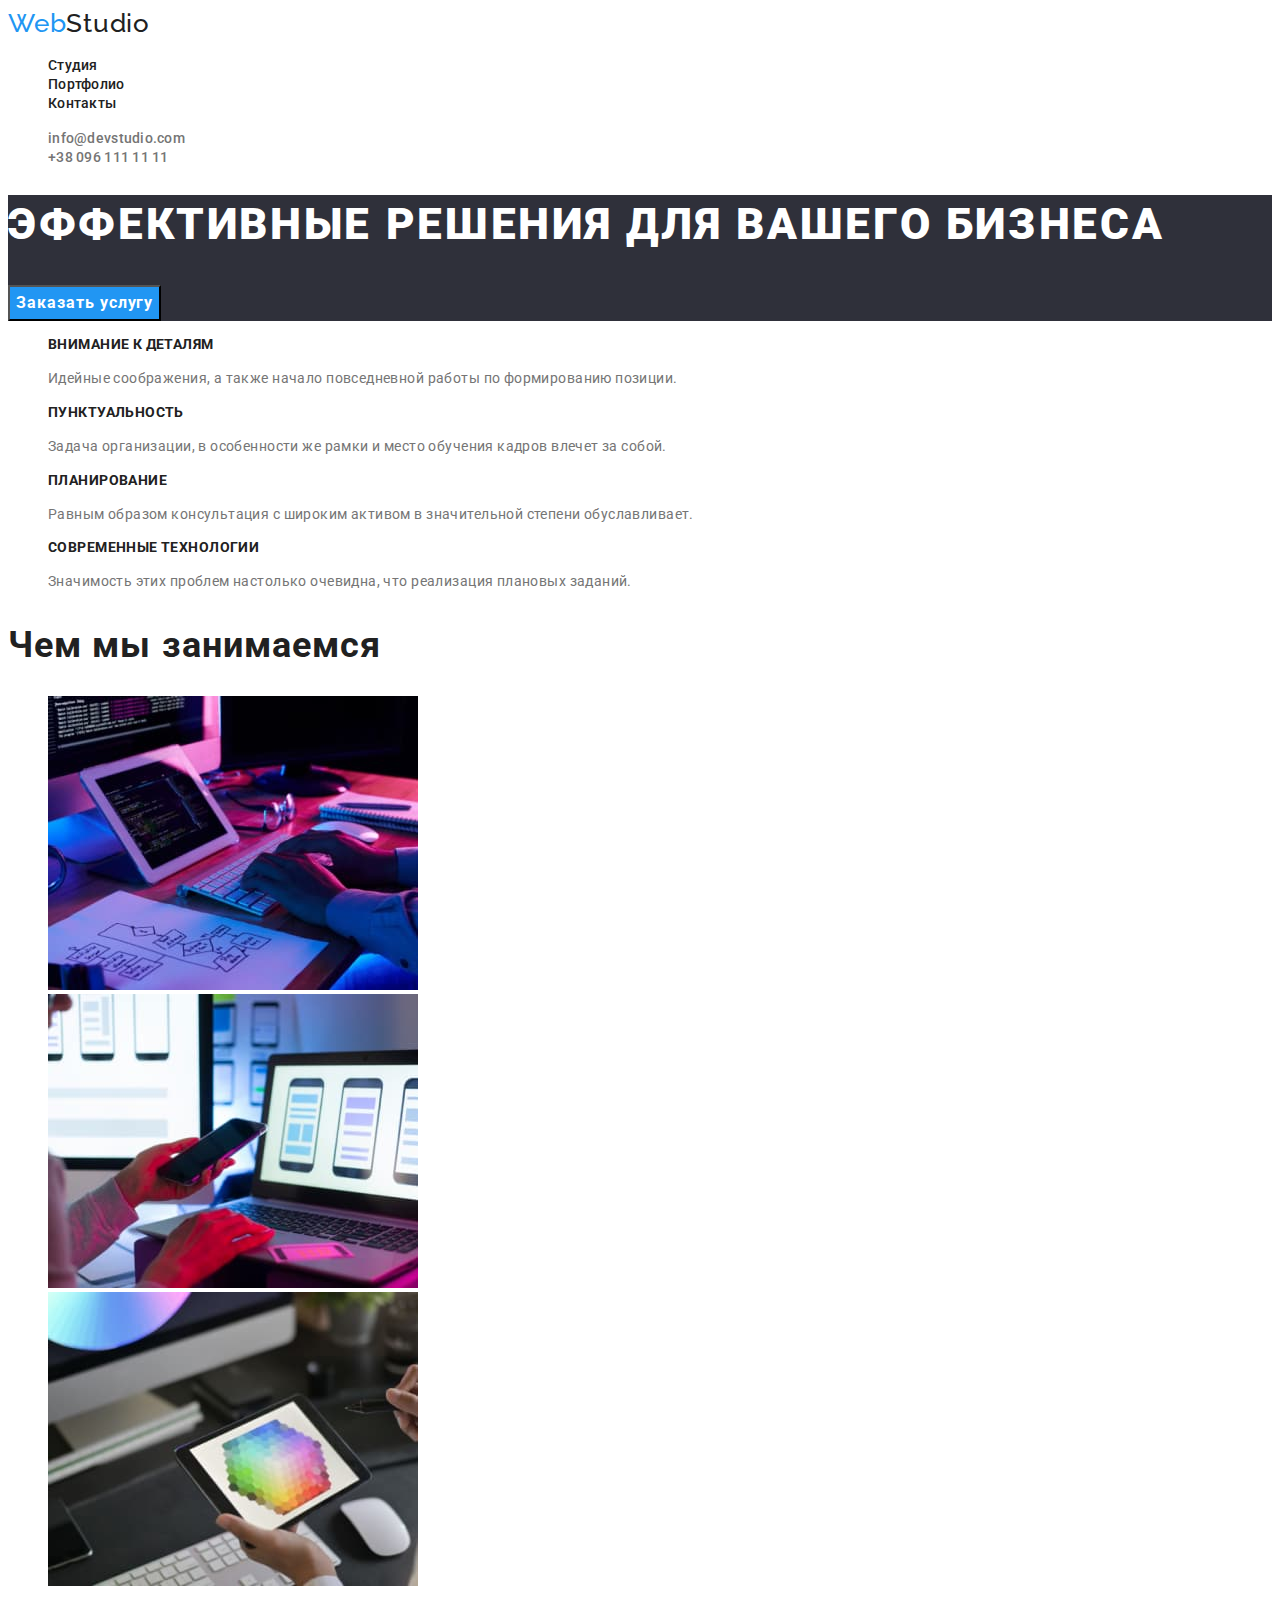
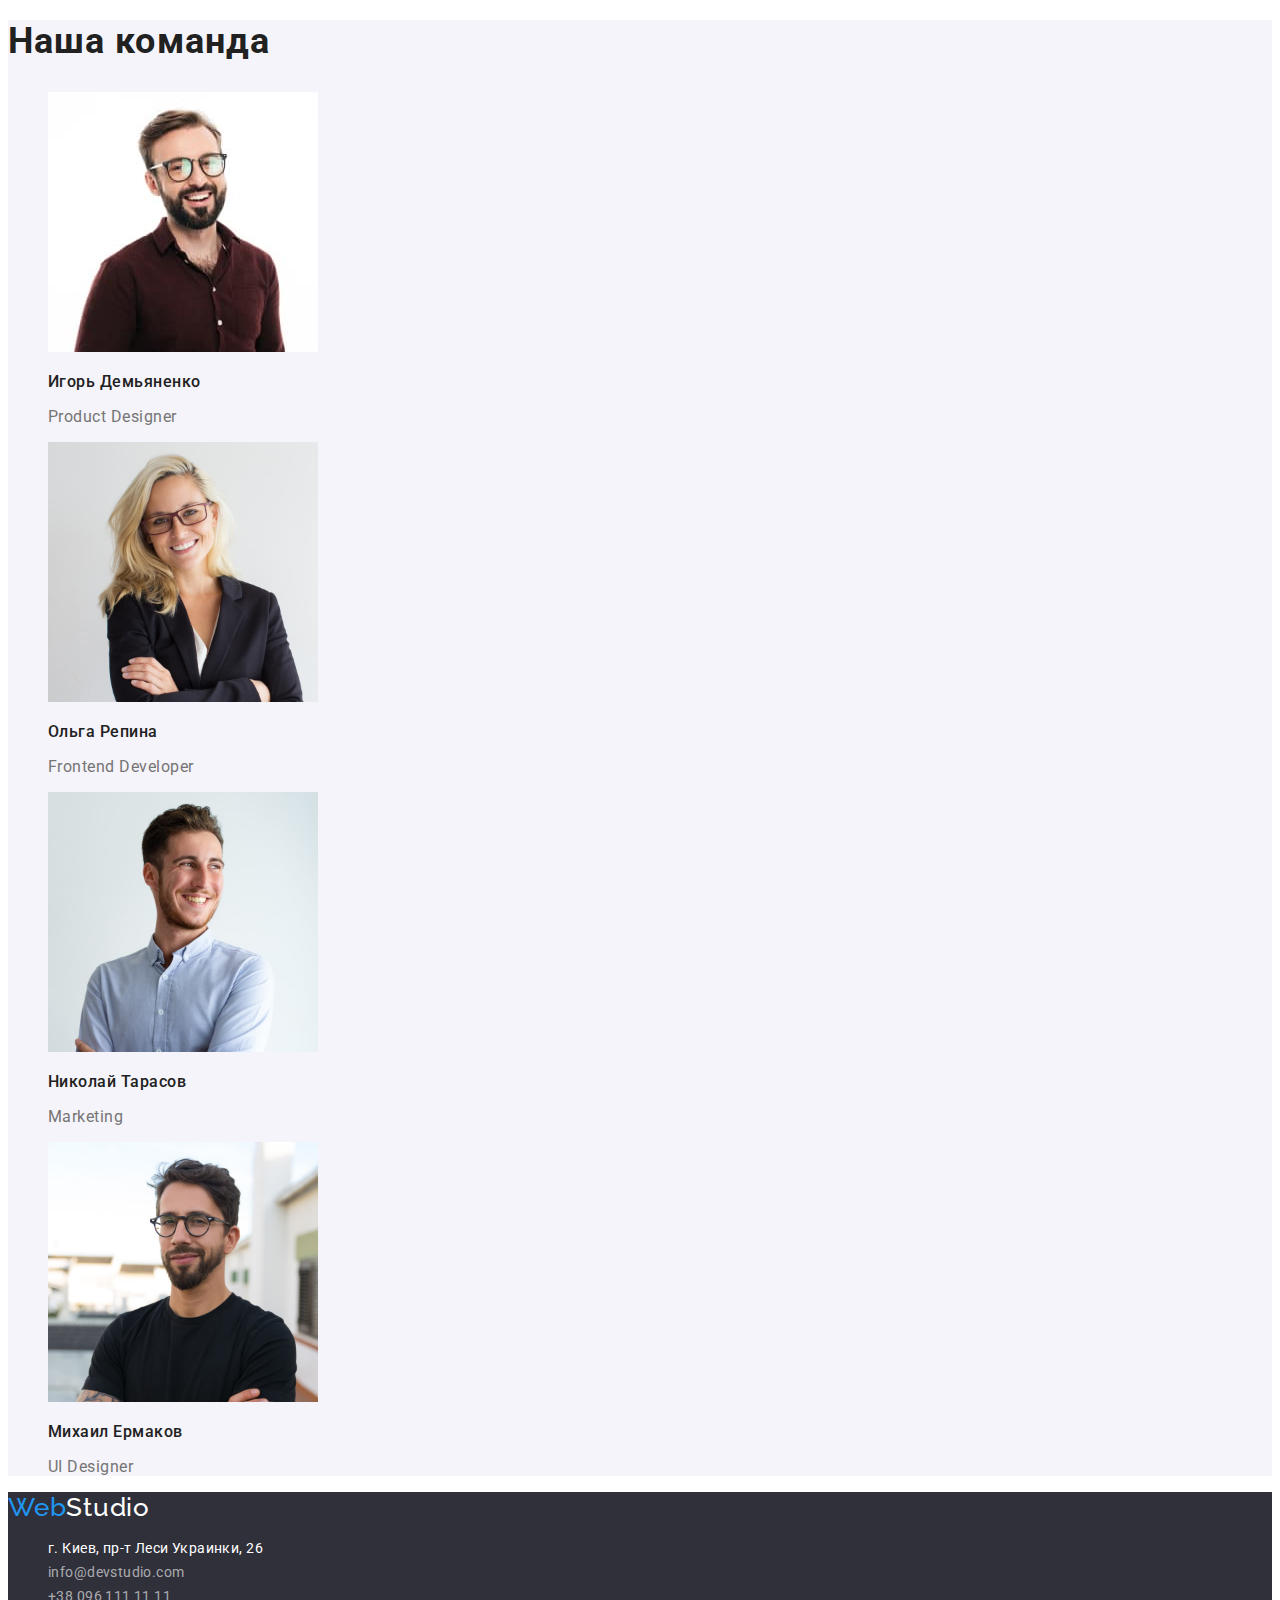
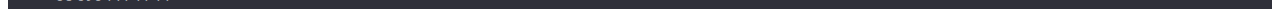
==== commit 66ef07f9: "Update index.html" ====
--- a/index.html
+++ b/index.html
@@ -121,7 +121,7 @@
               width="270"
               height="260"
             />
-            <p class="employee-name">Игорь Демьяненко</p>
+            <h3 class="employee-name">Игорь Демьяненко</h3>
             <p lang="en" class="paragraph-employee">Product Designer</p>
           </li>
           <li>
@@ -131,7 +131,7 @@
               width="270"
               height="260"
             />
-            <p class="employee-name">Ольга Репина</p>
+            <h3 class="employee-name">Ольга Репина</h3>
             <p lang="en" class="paragraph-employee">Frontend Developer</p>
           </li>
           <li>
@@ -141,7 +141,7 @@
               width="270"
               height="260"
             />
-            <p class="employee-name">Николай Тарасов</p>
+            <h3 class="employee-name">Николай Тарасов</h3>
             <p lang="en" class="paragraph-employee">Marketing</p>
           </li>
           <li>
@@ -151,7 +151,7 @@
               width="270"
               height="260"
             />
-            <p class="employee-name">Михаил Ермаков</p>
+            <h3 class="employee-name">Михаил Ермаков</h3>
             <p lang="en" class="paragraph-employee">UI Designer</p>
           </li>
         </ul>
--- a/css/styles.css
+++ b/css/styles.css
@@ -14,6 +14,7 @@
   --accent-backgroung: #2f303a;
   --accent-button-backgroung: #f5f4fa;
   --studio-style-color: rgba(255, 255, 255, 0.6);
+  --button-background-color-hover: #188ce8;
 }
 
 /* header */
@@ -104,15 +105,22 @@
   color: var(--accent-color-two);
   background-color: var(--accent-color);
   font-family: var(--main-font);
+  font-weight: var(--font-weight-advantages);
   font-size: 16px;
   line-height: 1.88;
   letter-spacing: 0.06em;
 }
 
+.button-background:hover {
+  color: var(--accent-color-two);
+  background-color: var(--button-background-color-hover);
+}
+
 .button-background-port {
   color: var(--main-text-color);
   background-color: var(--accent-button-backgroung);
   font-family: var(--main-font);
+  font-weight: var(--font-weight-employee-name);
   font-size: 16px;
   line-height: 1.63;
   letter-spacing: 0.03em;
